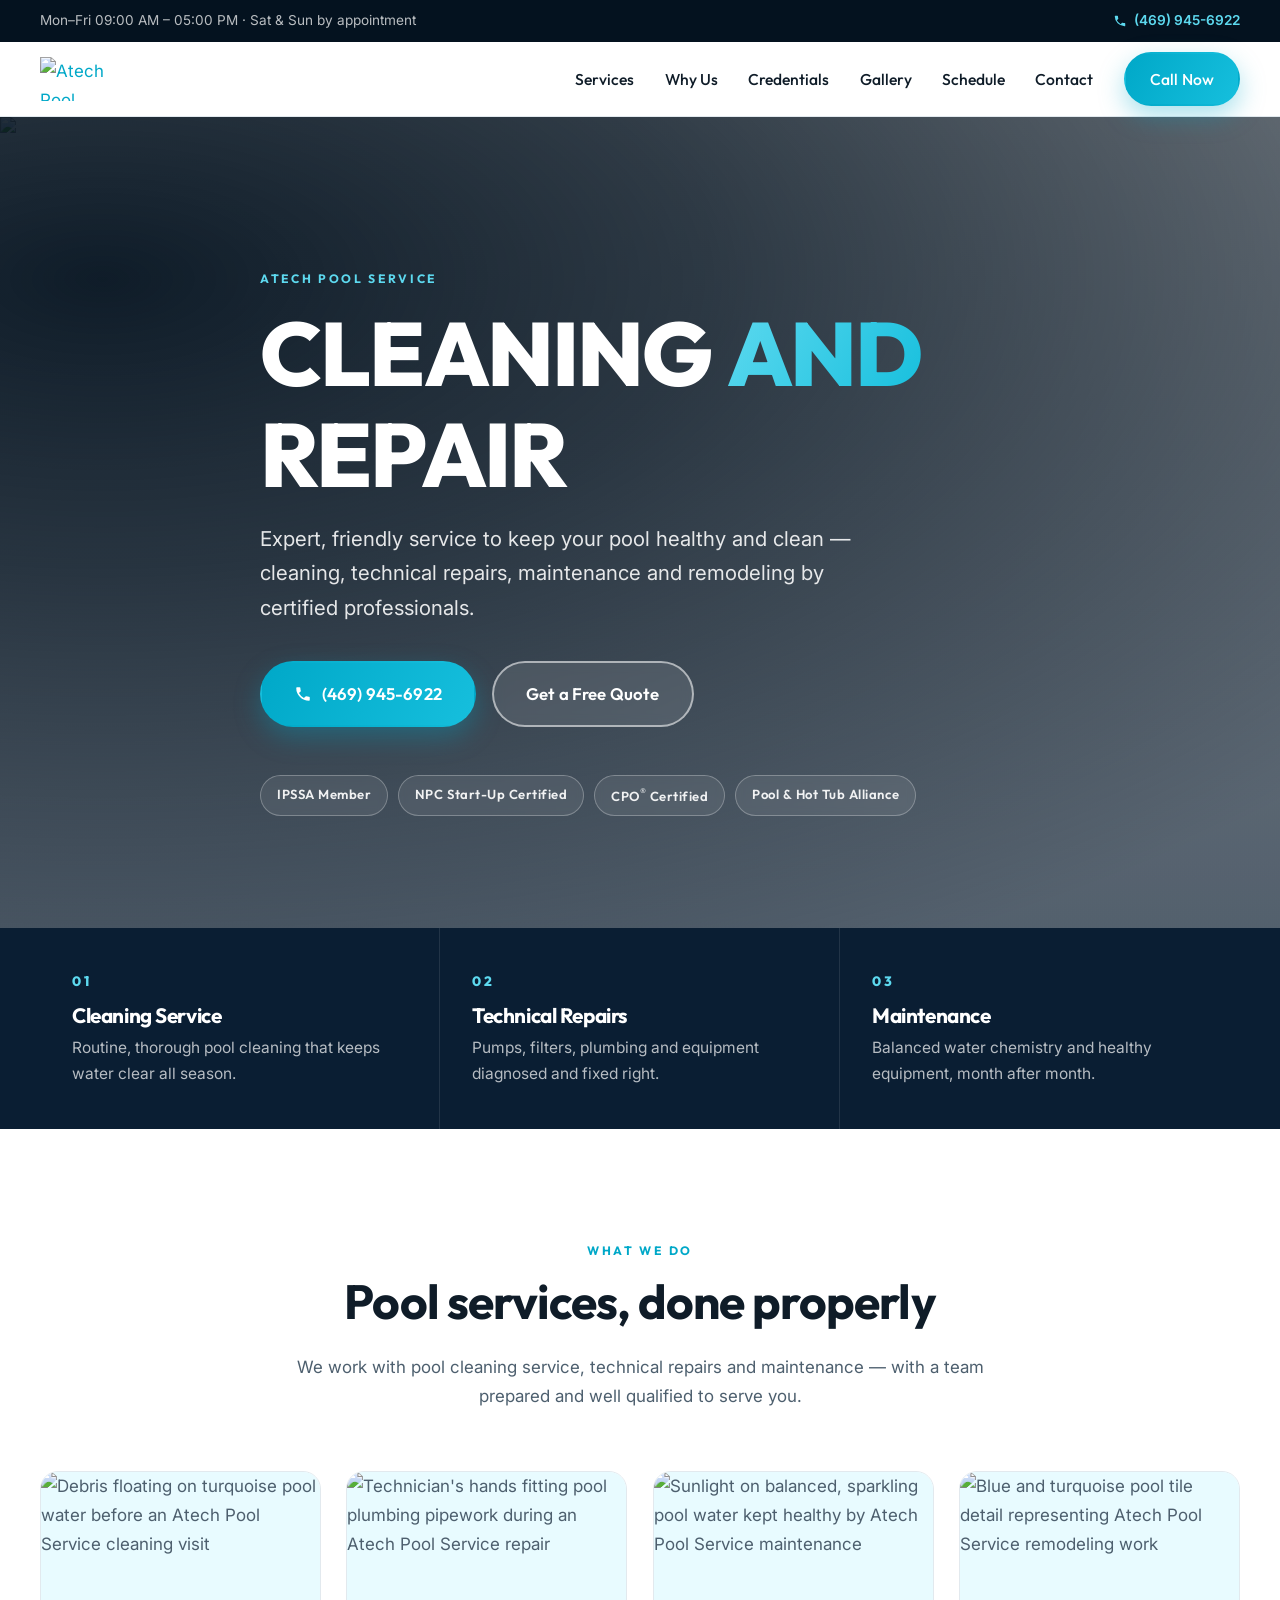
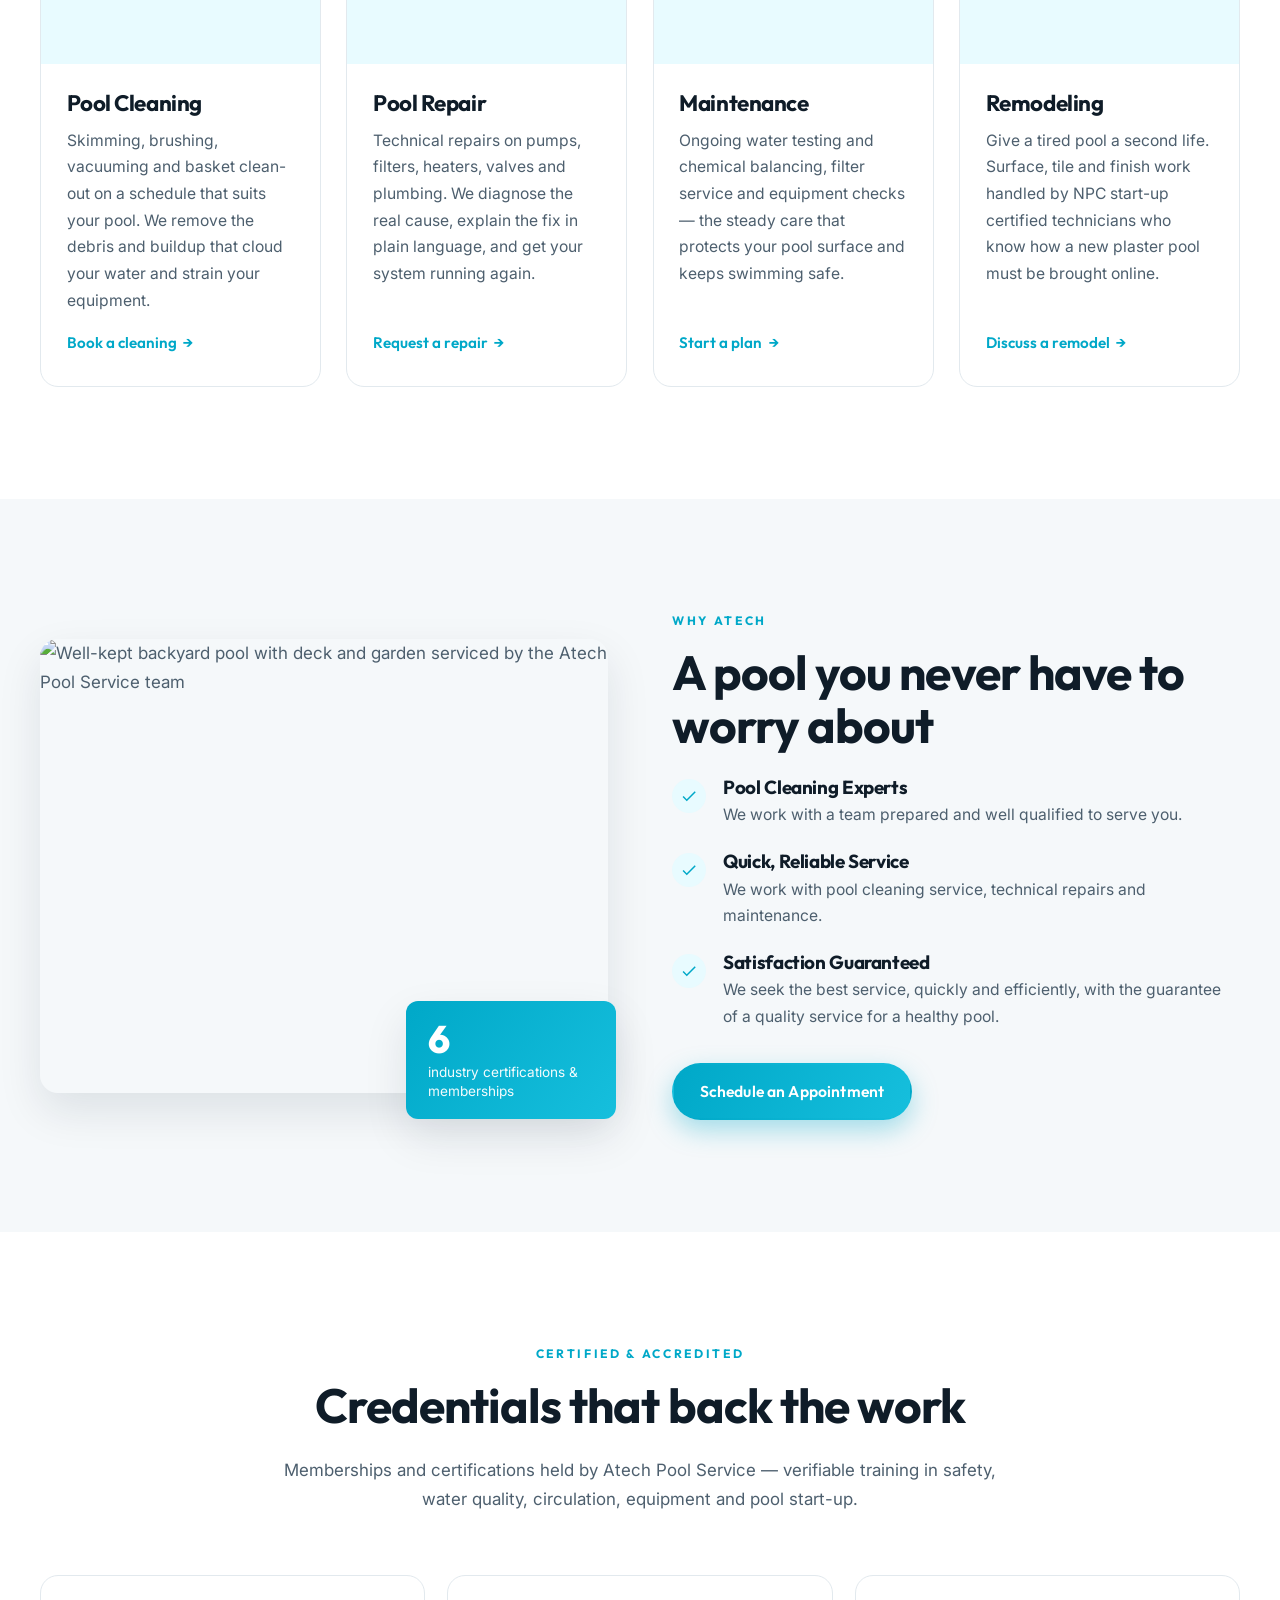
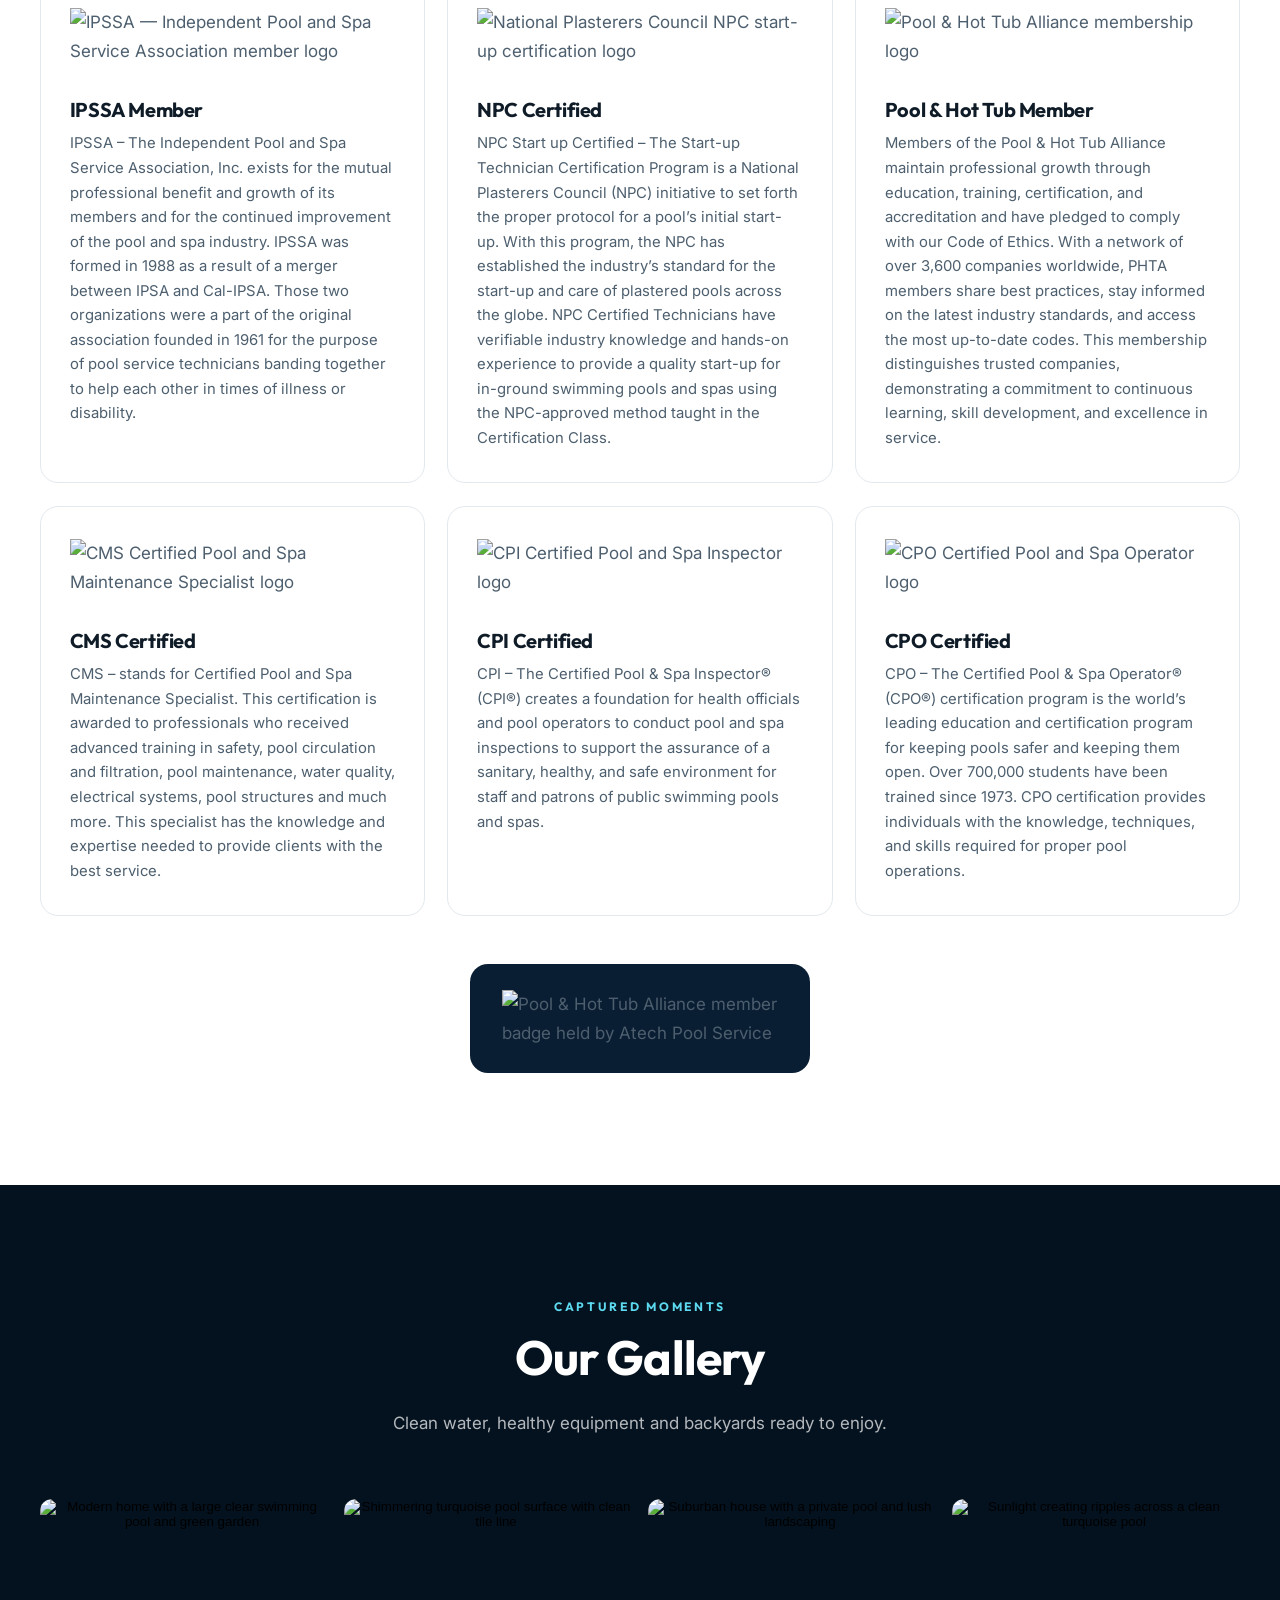
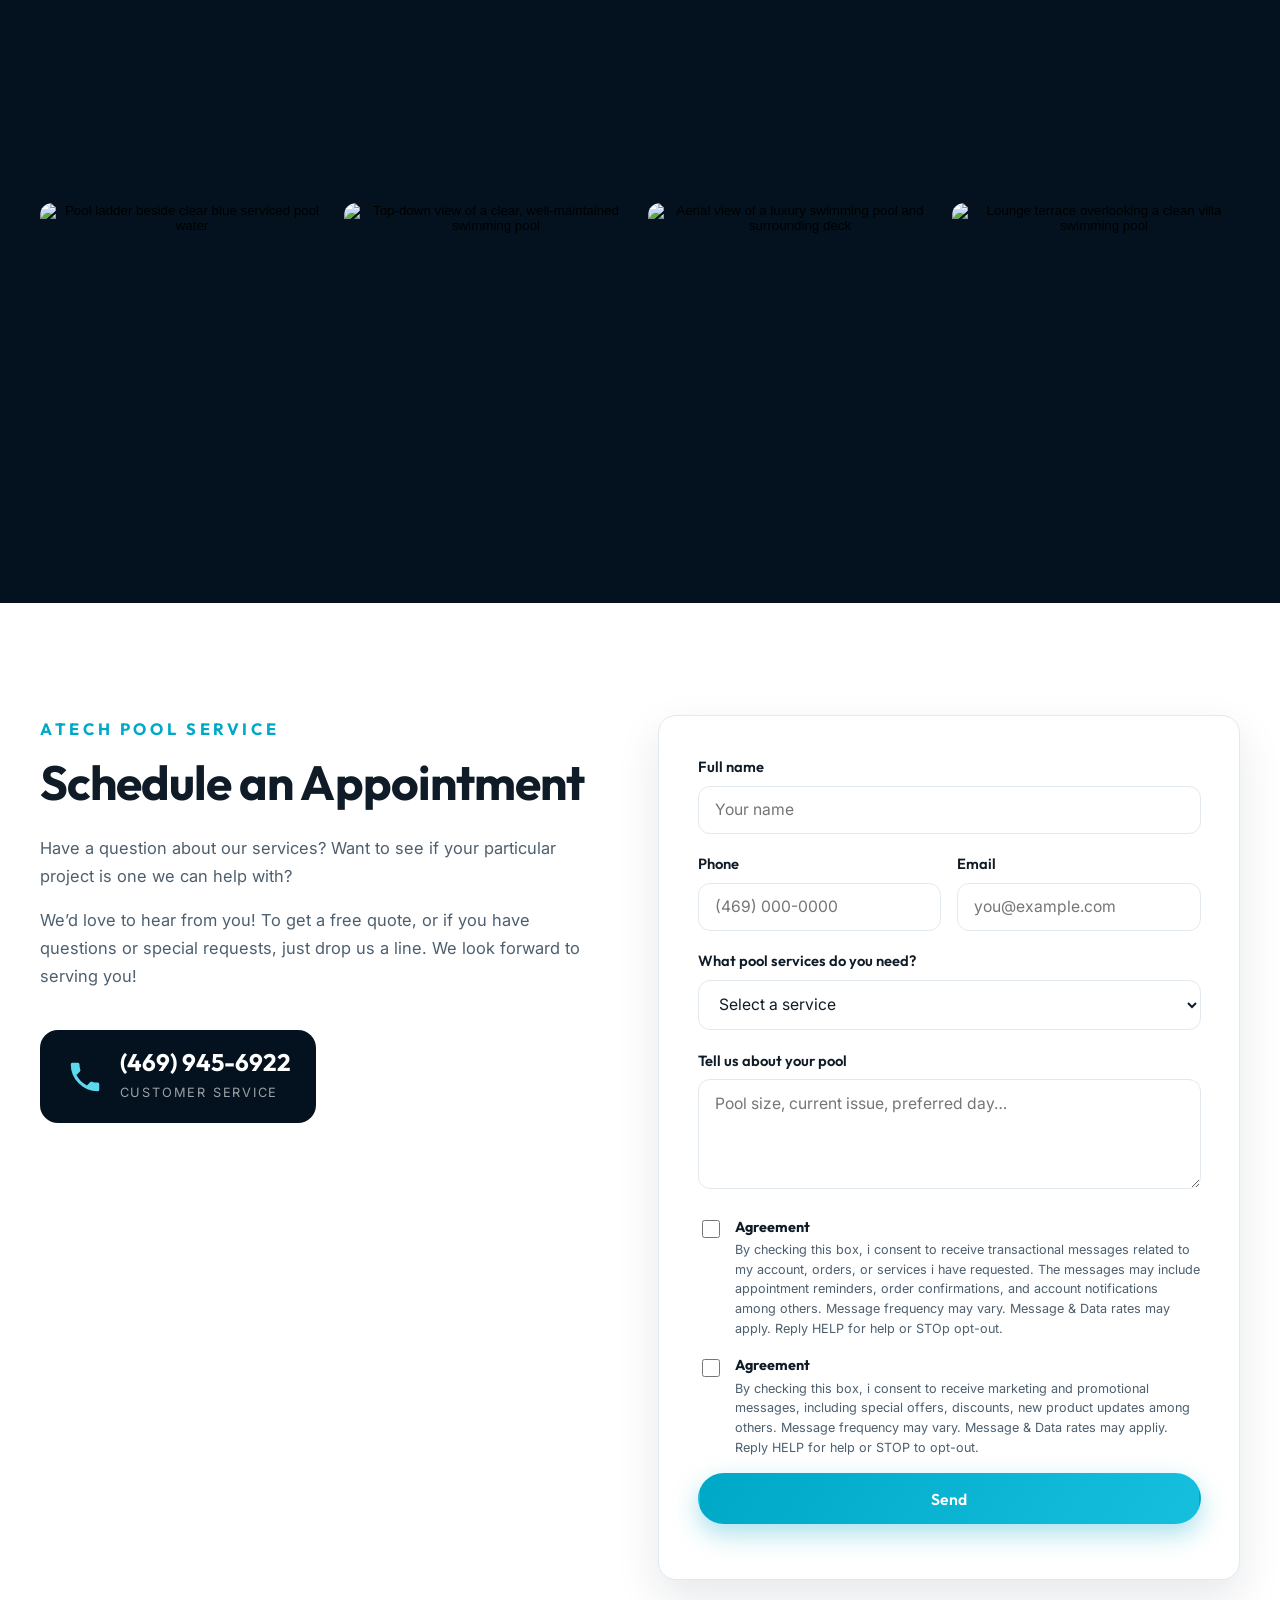
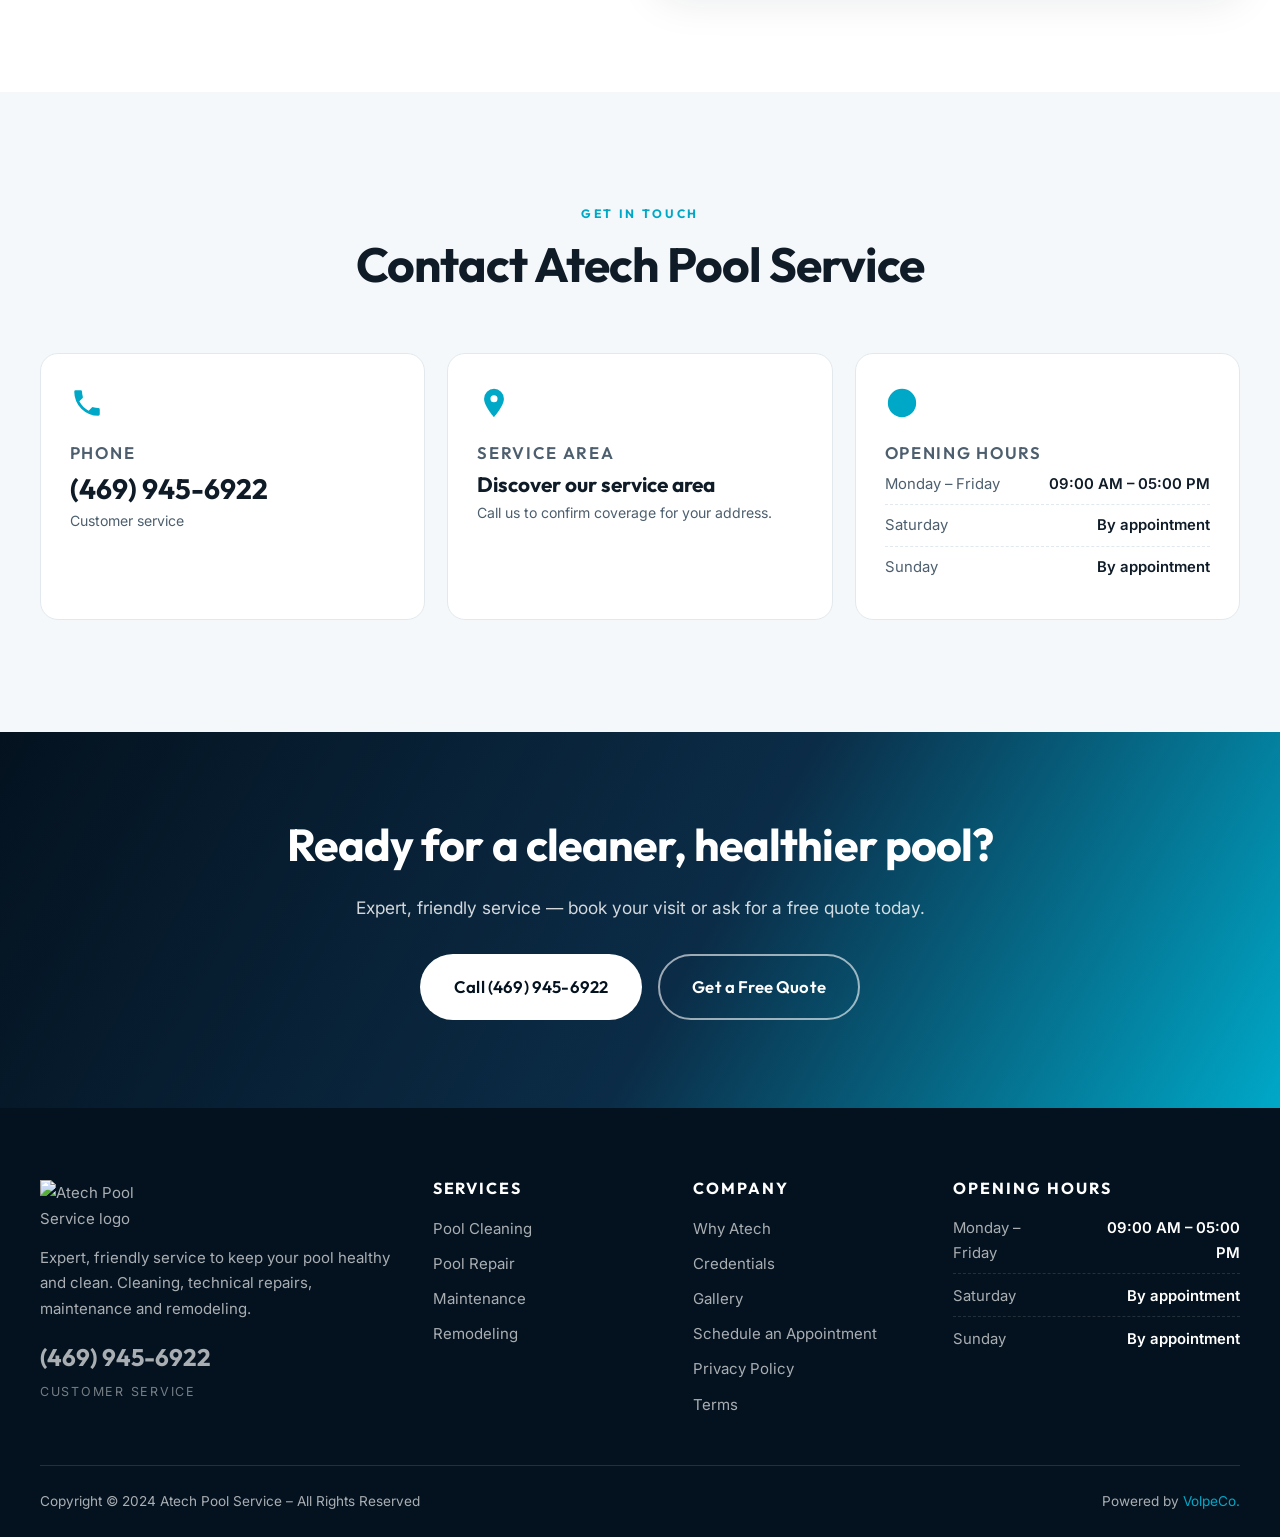
==== index.html @ 9f2fbe62 "feat: website redesign Co-Authored-By: Claude <noreply@anthropic.com>" ====
<!DOCTYPE html>
<html lang="en">
<head>
<meta charset="utf-8">
<meta name="viewport" content="width=device-width, initial-scale=1">
<title>Atech Pool Service — Pool Cleaning, Repair &amp; Maintenance</title>
<meta name="description" content="Atech Pool Service provides expert, friendly pool cleaning, technical repairs, maintenance and remodeling. IPSSA member, NPC, CPO, CPI and CMS certified. Call (469) 945-6922 for a free quote.">
<meta name="keywords" content="pool cleaning, pool repair, pool maintenance, pool remodeling, Atech Pool Service, CPO certified, IPSSA member">
<meta name="author" content="Atech Pool Service">
<meta name="theme-color" content="#04121f">
<link rel="canonical" href="https://atechpoolservice.com/">

<meta property="og:type" content="website">
<meta property="og:title" content="Atech Pool Service — Cleaning and Repair">
<meta property="og:description" content="Expert, friendly service to keep your pool healthy and clean. Cleaning, technical repairs, maintenance and remodeling.">
<meta property="og:url" content="https://atechpoolservice.com/">
<meta property="og:image" content="https://atechpoolservice.com/wp-content/uploads/2023/02/cropped-logo512-1.jpg">
<meta name="twitter:card" content="summary_large_image">
<meta name="twitter:title" content="Atech Pool Service — Cleaning and Repair">
<meta name="twitter:description" content="Expert, friendly service to keep your pool healthy and clean.">
<meta name="twitter:image" content="https://atechpoolservice.com/wp-content/uploads/2023/02/cropped-logo512-1.jpg">

<link rel="icon" href="https://atechpoolservice.com/wp-content/uploads/2023/02/cropped-logo512-1.jpg">
<link rel="apple-touch-icon" href="https://atechpoolservice.com/wp-content/uploads/2023/02/cropped-logo512-1.jpg">

<link rel="preconnect" href="https://fonts.googleapis.com">
<link rel="preconnect" href="https://fonts.gstatic.com" crossorigin>
<link href="https://fonts.googleapis.com/css2?family=Outfit:wght@400;500;600;700;800&family=Inter:wght@400;500;600&display=swap" rel="stylesheet">
<link rel="stylesheet" href="styles.css">

<script type="application/ld+json">
{
  "@context": "https://schema.org",
  "@type": "LocalBusiness",
  "name": "Atech Pool Service",
  "description": "Expert, friendly service to keep your pool healthy and clean. Pool cleaning, technical repairs, maintenance and remodeling.",
  "url": "https://atechpoolservice.com/",
  "telephone": "+1-469-945-6922",
  "image": "https://atechpoolservice.com/wp-content/uploads/2023/02/cropped-logo512-1.jpg",
  "logo": "https://atechpoolservice.com/wp-content/uploads/2024/03/LogoA-Tech.png",
  "openingHoursSpecification": [
    {
      "@type": "OpeningHoursSpecification",
      "dayOfWeek": ["Monday","Tuesday","Wednesday","Thursday","Friday"],
      "opens": "09:00",
      "closes": "17:00"
    }
  ]
}
</script>
</head>
<body>

<a class="skip-link" href="#main">Skip to main content</a>

<!-- ============ TOP BAR ============ -->
<div class="topbar">
  <div class="wrap topbar__inner">
    <span class="topbar__item">Mon–Fri 09:00 AM – 05:00 PM &middot; Sat &amp; Sun by appointment</span>
    <a class="topbar__item topbar__phone" href="tel:+14699456922">
      <svg viewBox="0 0 24 24" aria-hidden="true"><path d="M6.6 10.8a15.1 15.1 0 0 0 6.6 6.6l2.2-2.2a1 1 0 0 1 1-.25 11.4 11.4 0 0 0 3.6.58 1 1 0 0 1 1 1V20a1 1 0 0 1-1 1A17 17 0 0 1 3 4a1 1 0 0 1 1-1h3.5a1 1 0 0 1 1 1 11.4 11.4 0 0 0 .57 3.6 1 1 0 0 1-.25 1z"/></svg>
      (469) 945-6922
    </a>
  </div>
</div>

<!-- ============ HEADER ============ -->
<header class="header" id="header">
  <div class="wrap header__inner">
    <a class="brand" href="#top" aria-label="Atech Pool Service home">
      <img src="https://atechpoolservice.com/wp-content/uploads/2024/03/LogoA-Tech.png" alt="Atech Pool Service logo" width="99" height="44">
    </a>

    <nav class="nav" id="nav" aria-label="Main navigation">
      <a href="#services">Services</a>
      <a href="#why">Why Us</a>
      <a href="#credentials">Credentials</a>
      <a href="#gallery">Gallery</a>
      <a href="#schedule">Schedule</a>
      <a href="#contact">Contact</a>
      <a class="btn btn--primary nav__cta" href="tel:+14699456922">Call Now</a>
    </nav>

    <button class="burger" id="burger" aria-label="Open menu" aria-expanded="false" aria-controls="nav">
      <span></span><span></span><span></span>
    </button>
  </div>
</header>

<main id="main">

<!-- ============ HERO ============ -->
<section class="hero" id="top">
  <div class="hero__media">
    <img src="https://images.pexels.com/photos/8134746/pexels-photo-8134746.jpeg?auto=compress&cs=tinysrgb&dpr=2&h=650&w=940"
         alt="Crystal-clear backyard swimming pool and patio maintained by Atech Pool Service" fetchpriority="high">
  </div>
  <div class="wrap hero__inner">
    <p class="eyebrow eyebrow--light">Atech Pool Service</p>
    <h1 class="hero__title">Cleaning <span>and</span> Repair</h1>
    <p class="hero__sub">Expert, friendly service to keep your pool healthy and clean — cleaning, technical repairs, maintenance and remodeling by certified professionals.</p>

    <div class="hero__actions">
      <a class="btn btn--primary btn--lg" href="tel:+14699456922">
        <svg viewBox="0 0 24 24" aria-hidden="true"><path d="M6.6 10.8a15.1 15.1 0 0 0 6.6 6.6l2.2-2.2a1 1 0 0 1 1-.25 11.4 11.4 0 0 0 3.6.58 1 1 0 0 1 1 1V20a1 1 0 0 1-1 1A17 17 0 0 1 3 4a1 1 0 0 1 1-1h3.5a1 1 0 0 1 1 1 11.4 11.4 0 0 0 .57 3.6 1 1 0 0 1-.25 1z"/></svg>
        (469) 945-6922
      </a>
      <a class="btn btn--ghost btn--lg" href="#schedule">Get a Free Quote</a>
    </div>

    <ul class="hero__badges">
      <li>IPSSA Member</li>
      <li>NPC Start-Up Certified</li>
      <li>CPO<sup>&reg;</sup> Certified</li>
      <li>Pool &amp; Hot Tub Alliance</li>
    </ul>
  </div>
</section>

<!-- ============ QUICK STRIP ============ -->
<section class="strip" aria-label="Service highlights">
  <div class="wrap strip__grid">
    <div class="strip__item">
      <span class="strip__num">01</span>
      <h3>Cleaning Service</h3>
      <p>Routine, thorough pool cleaning that keeps water clear all season.</p>
    </div>
    <div class="strip__item">
      <span class="strip__num">02</span>
      <h3>Technical Repairs</h3>
      <p>Pumps, filters, plumbing and equipment diagnosed and fixed right.</p>
    </div>
    <div class="strip__item">
      <span class="strip__num">03</span>
      <h3>Maintenance</h3>
      <p>Balanced water chemistry and healthy equipment, month after month.</p>
    </div>
  </div>
</section>

<!-- ============ SERVICES ============ -->
<section class="section" id="service">
  <div class="wrap" id="services">
    <header class="section__head">
      <p class="eyebrow">What We Do</p>
      <h2 class="section__title">Pool services, done properly</h2>
      <p class="section__lead">We work with pool cleaning service, technical repairs and maintenance — with a team prepared and well qualified to serve you.</p>
    </header>

    <div class="cards">
      <article class="card">
        <div class="card__media">
          <img src="https://images.pexels.com/photos/4995219/pexels-photo-4995219.jpeg?auto=compress&cs=tinysrgb&dpr=2&h=650&w=940"
               alt="Debris floating on turquoise pool water before an Atech Pool Service cleaning visit" loading="lazy">
        </div>
        <div class="card__body">
          <h3>Pool Cleaning</h3>
          <p>Skimming, brushing, vacuuming and basket clean-out on a schedule that suits your pool. We remove the debris and buildup that cloud your water and strain your equipment.</p>
          <a class="link-arrow" href="#schedule">Book a cleaning <span aria-hidden="true">&rarr;</span></a>
        </div>
      </article>

      <article class="card">
        <div class="card__media">
          <img src="https://images.pexels.com/photos/6419128/pexels-photo-6419128.jpeg?auto=compress&cs=tinysrgb&dpr=2&h=650&w=940"
               alt="Technician's hands fitting pool plumbing pipework during an Atech Pool Service repair" loading="lazy">
        </div>
        <div class="card__body">
          <h3>Pool Repair</h3>
          <p>Technical repairs on pumps, filters, heaters, valves and plumbing. We diagnose the real cause, explain the fix in plain language, and get your system running again.</p>
          <a class="link-arrow" href="#schedule">Request a repair <span aria-hidden="true">&rarr;</span></a>
        </div>
      </article>

      <article class="card">
        <div class="card__media">
          <img src="https://images.pexels.com/photos/9399997/pexels-photo-9399997.jpeg?auto=compress&cs=tinysrgb&dpr=2&h=650&w=940"
               alt="Sunlight on balanced, sparkling pool water kept healthy by Atech Pool Service maintenance" loading="lazy">
        </div>
        <div class="card__body">
          <h3>Maintenance</h3>
          <p>Ongoing water testing and chemical balancing, filter service and equipment checks — the steady care that protects your pool surface and keeps swimming safe.</p>
          <a class="link-arrow" href="#schedule">Start a plan <span aria-hidden="true">&rarr;</span></a>
        </div>
      </article>

      <article class="card">
        <div class="card__media">
          <img src="https://images.pexels.com/photos/20329466/pexels-photo-20329466.jpeg?auto=compress&cs=tinysrgb&dpr=2&h=650&w=940"
               alt="Blue and turquoise pool tile detail representing Atech Pool Service remodeling work" loading="lazy">
        </div>
        <div class="card__body">
          <h3>Remodeling</h3>
          <p>Give a tired pool a second life. Surface, tile and finish work handled by NPC start-up certified technicians who know how a new plaster pool must be brought online.</p>
          <a class="link-arrow" href="#schedule">Discuss a remodel <span aria-hidden="true">&rarr;</span></a>
        </div>
      </article>
    </div>
  </div>
</section>

<!-- ============ WHY US ============ -->
<section class="section section--alt" id="why">
  <div class="wrap why">
    <div class="why__media">
      <img src="https://images.pexels.com/photos/4177666/pexels-photo-4177666.jpeg?auto=compress&cs=tinysrgb&dpr=2&h=650&w=940"
           alt="Well-kept backyard pool with deck and garden serviced by the Atech Pool Service team" loading="lazy">
      <div class="why__stat">
        <strong>6</strong>
        <span>industry certifications &amp; memberships</span>
      </div>
    </div>

    <div class="why__content">
      <p class="eyebrow">Why Atech</p>
      <h2 class="section__title">A pool you never have to worry about</h2>

      <ul class="why__list">
        <li>
          <h3>Pool Cleaning Experts</h3>
          <p>We work with a team prepared and well qualified to serve you.</p>
        </li>
        <li>
          <h3>Quick, Reliable Service</h3>
          <p>We work with pool cleaning service, technical repairs and maintenance.</p>
        </li>
        <li>
          <h3>Satisfaction Guaranteed</h3>
          <p>We seek the best service, quickly and efficiently, with the guarantee of a quality service for a healthy pool.</p>
        </li>
      </ul>

      <a class="btn btn--primary" href="#schedule">Schedule an Appointment</a>
    </div>
  </div>
</section>

<!-- ============ CREDENTIALS ============ -->
<section class="section" id="credentials">
  <div class="wrap">
    <header class="section__head">
      <p class="eyebrow">Certified &amp; Accredited</p>
      <h2 class="section__title">Credentials that back the work</h2>
      <p class="section__lead">Memberships and certifications held by Atech Pool Service — verifiable training in safety, water quality, circulation, equipment and pool start-up.</p>
    </header>

    <div class="creds">
      <article class="cred">
        <img class="cred__logo" src="https://atechpoolservice.com/wp-content/uploads/2025/02/ipssa_logo.png" alt="IPSSA — Independent Pool and Spa Service Association member logo" loading="lazy">
        <h3>IPSSA Member</h3>
        <p>IPSSA – The Independent Pool and Spa Service Association, Inc. exists for the mutual professional benefit and growth of its members and for the continued improvement of the pool and spa industry. IPSSA was formed in 1988 as a result of a merger between IPSA and Cal-IPSA. Those two organizations were a part of the original association founded in 1961 for the purpose of pool service technicians banding together to help each other in times of illness or disability.</p>
      </article>

      <article class="cred">
        <img class="cred__logo" src="https://atechpoolservice.com/wp-content/uploads/2025/02/logo-npc.jpg" alt="National Plasterers Council NPC start-up certification logo" loading="lazy">
        <h3>NPC Certified</h3>
        <p>NPC Start up Certified – The Start-up Technician Certification Program is a National Plasterers Council (NPC) initiative to set forth the proper protocol for a pool’s initial start-up. With this program, the NPC has established the industry’s standard for the start-up and care of plastered pools across the globe. NPC Certified Technicians have verifiable industry knowledge and hands-on experience to provide a quality start-up for in-ground swimming pools and spas using the NPC-approved method taught in the Certification Class.</p>
      </article>

      <article class="cred">
        <img class="cred__logo" src="https://atechpoolservice.com/wp-content/uploads/2025/02/logo-pool.jpg" alt="Pool &amp; Hot Tub Alliance membership logo" loading="lazy">
        <h3>Pool &amp; Hot Tub Member</h3>
        <p>Members of the Pool &amp; Hot Tub Alliance maintain professional growth through education, training, certification, and accreditation and have pledged to comply with our Code of Ethics. With a network of over 3,600 companies worldwide, PHTA members share best practices, stay informed on the latest industry standards, and access the most up-to-date codes. This membership distinguishes trusted companies, demonstrating a commitment to continuous learning, skill development, and excellence in service.</p>
      </article>

      <article class="cred">
        <img class="cred__logo" src="https://atechpoolservice.com/wp-content/uploads/2025/02/Logo-CMS.jpg" alt="CMS Certified Pool and Spa Maintenance Specialist logo" loading="lazy">
        <h3>CMS Certified</h3>
        <p>CMS – stands for Certified Pool and Spa Maintenance Specialist. This certification is awarded to professionals who received advanced training in safety, pool circulation and filtration, pool maintenance, water quality, electrical systems, pool structures and much more. This specialist has the knowledge and expertise needed to provide clients with the best service.</p>
      </article>

      <article class="cred">
        <img class="cred__logo" src="https://atechpoolservice.com/wp-content/uploads/2025/02/CPI-Logo-1.jpg" alt="CPI Certified Pool and Spa Inspector logo" loading="lazy">
        <h3>CPI Certified</h3>
        <p>CPI – The Certified Pool &amp; Spa Inspector®️ (CPI®️) creates a foundation for health officials and pool operators to conduct pool and spa inspections to support the assurance of a sanitary, healthy, and safe environment for staff and patrons of public swimming pools and spas.</p>
      </article>

      <article class="cred">
        <img class="cred__logo" src="https://atechpoolservice.com/wp-content/uploads/2025/02/logoCPO.jpg" alt="CPO Certified Pool and Spa Operator logo" loading="lazy">
        <h3>CPO Certified</h3>
        <p>CPO – The Certified Pool &amp; Spa Operator®️ (CPO®️) certification program is the world’s leading education and certification program for keeping pools safer and keeping them open. Over 700,000 students have been trained since 1973. CPO certification provides individuals with the knowledge, techniques, and skills required for proper pool operations.</p>
      </article>
    </div>

    <div class="alliance">
      <img src="https://atechpoolservice.com/wp-content/uploads/2024/11/PHT-19-Logo-Alliance-3C-Rev-RGB-1024x462.png"
           alt="Pool &amp; Hot Tub Alliance member badge held by Atech Pool Service" loading="lazy">
    </div>
  </div>
</section>

<!-- ============ GALLERY ============ -->
<section class="section section--dark" id="gallery">
  <div class="wrap">
    <header class="section__head section__head--light">
      <p class="eyebrow eyebrow--light">Captured Moments</p>
      <h2 class="section__title">Our Gallery</h2>
      <p class="section__lead">Clean water, healthy equipment and backyards ready to enjoy.</p>
    </header>

    <div class="gallery" id="galleryGrid">
      <button class="gallery__item" type="button">
        <img src="https://images.pexels.com/photos/8134745/pexels-photo-8134745.jpeg?auto=compress&cs=tinysrgb&dpr=2&h=650&w=940" alt="Modern home with a large clear swimming pool and green garden" loading="lazy">
      </button>
      <button class="gallery__item" type="button">
        <img src="https://images.pexels.com/photos/8688616/pexels-photo-8688616.jpeg?auto=compress&cs=tinysrgb&dpr=2&h=650&w=940" alt="Shimmering turquoise pool surface with clean tile line" loading="lazy">
      </button>
      <button class="gallery__item" type="button">
        <img src="https://images.pexels.com/photos/8143669/pexels-photo-8143669.jpeg?auto=compress&cs=tinysrgb&dpr=2&h=650&w=940" alt="Suburban house with a private pool and lush landscaping" loading="lazy">
      </button>
      <button class="gallery__item" type="button">
        <img src="https://images.pexels.com/photos/20774773/pexels-photo-20774773.jpeg?auto=compress&cs=tinysrgb&dpr=2&h=650&w=940" alt="Sunlight creating ripples across a clean turquoise pool" loading="lazy">
      </button>
      <button class="gallery__item" type="button">
        <img src="https://images.pexels.com/photos/26859065/pexels-photo-26859065.jpeg?auto=compress&cs=tinysrgb&dpr=2&h=650&w=940" alt="Pool ladder beside clear blue serviced pool water" loading="lazy">
      </button>
      <button class="gallery__item" type="button">
        <img src="https://images.pexels.com/photos/9043974/pexels-photo-9043974.jpeg?auto=compress&cs=tinysrgb&dpr=2&h=650&w=940" alt="Top-down view of a clear, well-maintained swimming pool" loading="lazy">
      </button>
      <button class="gallery__item" type="button">
        <img src="https://images.pexels.com/photos/29702280/pexels-photo-29702280.jpeg?auto=compress&cs=tinysrgb&dpr=2&h=650&w=940" alt="Aerial view of a luxury swimming pool and surrounding deck" loading="lazy">
      </button>
      <button class="gallery__item" type="button">
        <img src="https://images.pexels.com/photos/5563471/pexels-photo-5563471.jpeg?auto=compress&cs=tinysrgb&dpr=2&h=650&w=940" alt="Lounge terrace overlooking a clean villa swimming pool" loading="lazy">
      </button>
    </div>
  </div>
</section>

<!-- ============ SCHEDULE / FORM ============ -->
<section class="section" id="schedule">
  <div class="wrap schedule">
    <div class="schedule__intro">
      <p class="eyebrow">Atech Pool Service</p>
      <h2 class="section__title">Schedule an Appointment</h2>
      <p>Have a question about our services? Want to see if your particular project is one we can help with?</p>
      <p>We’d love to hear from you! To get a free quote, or if you have questions or special requests, just drop us a line. We look forward to serving you!</p>

      <a class="callout" href="tel:+14699456922">
        <svg viewBox="0 0 24 24" aria-hidden="true"><path d="M6.6 10.8a15.1 15.1 0 0 0 6.6 6.6l2.2-2.2a1 1 0 0 1 1-.25 11.4 11.4 0 0 0 3.6.58 1 1 0 0 1 1 1V20a1 1 0 0 1-1 1A17 17 0 0 1 3 4a1 1 0 0 1 1-1h3.5a1 1 0 0 1 1 1 11.4 11.4 0 0 0 .57 3.6 1 1 0 0 1-.25 1z"/></svg>
        <span>
          <strong>(469) 945-6922</strong>
          <small>Customer service</small>
        </span>
      </a>
    </div>

    <div class="formcard">
      <form id="quoteForm" novalidate>
        <div class="field">
          <label for="name">Full name</label>
          <input type="text" id="name" name="name" autocomplete="name" required placeholder="Your name">
          <p class="error" data-error-for="name"></p>
        </div>

        <div class="field-row">
          <div class="field">
            <label for="phone">Phone</label>
            <input type="tel" id="phone" name="phone" autocomplete="tel" required placeholder="(469) 000-0000">
            <p class="error" data-error-for="phone"></p>
          </div>
          <div class="field">
            <label for="email">Email</label>
            <input type="email" id="email" name="email" autocomplete="email" required placeholder="you@example.com">
            <p class="error" data-error-for="email"></p>
          </div>
        </div>

        <div class="field">
          <label for="service">What pool services do you need?</label>
          <select id="service" name="service" required>
            <option value="">Select a service</option>
            <option>Pool Cleaning</option>
            <option>Pool Repair</option>
            <option>Remodeling</option>
          </select>
          <p class="error" data-error-for="service"></p>
        </div>

        <div class="field">
          <label for="message">Tell us about your pool</label>
          <textarea id="message" name="message" rows="4" placeholder="Pool size, current issue, preferred day…"></textarea>
        </div>

        <div class="consent">
          <input type="checkbox" id="consentTransactional" name="consentTransactional" required>
          <label for="consentTransactional">
            <strong>Agreement</strong>
            By checking this box, i consent to receive transactional messages related to my account, orders, or services i have requested. The messages may include appointment reminders, order confirmations, and account notifications among others. Message frequency may vary. Message &amp; Data rates may apply. Reply HELP for help or STOp opt-out.
          </label>
        </div>
        <p class="error" data-error-for="consentTransactional"></p>

        <div class="consent">
          <input type="checkbox" id="consentMarketing" name="consentMarketing">
          <label for="consentMarketing">
            <strong>Agreement</strong>
            By checking this box, i consent to receive marketing and promotional messages, including special offers, discounts, new product updates among others. Message frequency may vary. Message &amp; Data rates may appliy. Reply HELP for help or STOP to opt-out.
          </label>
        </div>

        <button class="btn btn--primary btn--block" type="submit">Send</button>

        <p class="formnote" id="formStatus" role="status" aria-live="polite"></p>
      </form>
    </div>
  </div>
</section>

<!-- ============ CONTACT ============ -->
<section class="section section--alt" id="contact">
  <div class="wrap">
    <header class="section__head">
      <p class="eyebrow">Get In Touch</p>
      <h2 class="section__title">Contact Atech Pool Service</h2>
    </header>

    <div class="contact">
      <a class="contact__card" href="tel:+14699456922">
        <svg viewBox="0 0 24 24" aria-hidden="true"><path d="M6.6 10.8a15.1 15.1 0 0 0 6.6 6.6l2.2-2.2a1 1 0 0 1 1-.25 11.4 11.4 0 0 0 3.6.58 1 1 0 0 1 1 1V20a1 1 0 0 1-1 1A17 17 0 0 1 3 4a1 1 0 0 1 1-1h3.5a1 1 0 0 1 1 1 11.4 11.4 0 0 0 .57 3.6 1 1 0 0 1-.25 1z"/></svg>
        <h3>Phone</h3>
        <p class="contact__big">(469) 945-6922</p>
        <p class="contact__muted">Customer service</p>
      </a>

      <div class="contact__card">
        <svg viewBox="0 0 24 24" aria-hidden="true"><path d="M12 2a7 7 0 0 0-7 7c0 5.2 7 13 7 13s7-7.8 7-13a7 7 0 0 0-7-7zm0 9.5A2.5 2.5 0 1 1 12 6.5a2.5 2.5 0 0 1 0 5z"/></svg>
        <h3>Service Area</h3>
        <p class="contact__big contact__big--sm">Discover our service area</p>
        <p class="contact__muted">Call us to confirm coverage for your address.</p>
      </div>

      <div class="contact__card">
        <svg viewBox="0 0 24 24" aria-hidden="true"><path d="M12 2a10 10 0 1 0 0 20 10 10 0 0 0 0-20zm1 10.6V6h-2v7.4l5.3 3.1 1-1.7z"/></svg>
        <h3>Opening Hours</h3>
        <ul class="hours">
          <li><span>Monday – Friday</span><span>09:00 AM – 05:00 PM</span></li>
          <li><span>Saturday</span><span>By appointment</span></li>
          <li><span>Sunday</span><span>By appointment</span></li>
        </ul>
      </div>
    </div>
  </div>
</section>

<!-- ============ CTA ============ -->
<section class="cta">
  <div class="wrap cta__inner">
    <h2>Ready for a cleaner, healthier pool?</h2>
    <p>Expert, friendly service — book your visit or ask for a free quote today.</p>
    <div class="cta__actions">
      <a class="btn btn--light btn--lg" href="tel:+14699456922">Call (469) 945-6922</a>
      <a class="btn btn--outline-light btn--lg" href="#schedule">Get a Free Quote</a>
    </div>
  </div>
</section>

</main>

<!-- ============ FOOTER ============ -->
<footer class="footer">
  <div class="wrap footer__grid">
    <div class="footer__col">
      <img class="footer__logo" src="https://atechpoolservice.com/wp-content/uploads/2024/03/LogoA-Tech.png" alt="Atech Pool Service logo" loading="lazy" width="106" height="47">
      <p>Expert, friendly service to keep your pool healthy and clean. Cleaning, technical repairs, maintenance and remodeling.</p>
      <a class="footer__phone" href="tel:+14699456922">(469) 945-6922</a>
      <span class="footer__muted">Customer service</span>
    </div>

    <div class="footer__col">
      <h3>Services</h3>
      <ul>
        <li><a href="#services">Pool Cleaning</a></li>
        <li><a href="#services">Pool Repair</a></li>
        <li><a href="#services">Maintenance</a></li>
        <li><a href="#services">Remodeling</a></li>
      </ul>
    </div>

    <div class="footer__col">
      <h3>Company</h3>
      <ul>
        <li><a href="#why">Why Atech</a></li>
        <li><a href="#credentials">Credentials</a></li>
        <li><a href="#gallery">Gallery</a></li>
        <li><a href="#schedule">Schedule an Appointment</a></li>
        <li><a href="privacy-policy.html">Privacy Policy</a></li>
        <li><a href="terms.html">Terms</a></li>
      </ul>
    </div>

    <div class="footer__col">
      <h3>Opening Hours</h3>
      <ul class="hours hours--footer">
        <li><span>Monday – Friday</span><span>09:00 AM – 05:00 PM</span></li>
        <li><span>Saturday</span><span>By appointment</span></li>
        <li><span>Sunday</span><span>By appointment</span></li>
      </ul>
    </div>
  </div>

  <div class="wrap footer__bottom">
    <p>Copyright © 2024 Atech Pool Service – All Rights Reserved</p>
    <p>Powered by <a href="https://www.behance.net/volpedesigner" target="_blank" rel="noopener noreferrer">VolpeCo.</a></p>
  </div>
</footer>

<!-- Lightbox -->
<div class="lightbox" id="lightbox" role="dialog" aria-modal="true" aria-label="Gallery image" hidden>
  <button class="lightbox__close" id="lightboxClose" aria-label="Close image">&times;</button>
  <button class="lightbox__nav lightbox__nav--prev" id="lightboxPrev" aria-label="Previous image">&#8249;</button>
  <img id="lightboxImg" alt="">
  <button class="lightbox__nav lightbox__nav--next" id="lightboxNext" aria-label="Next image">&#8250;</button>
</div>

<a class="fab" href="tel:+14699456922" aria-label="Call Atech Pool Service">
  <svg viewBox="0 0 24 24" aria-hidden="true"><path d="M6.6 10.8a15.1 15.1 0 0 0 6.6 6.6l2.2-2.2a1 1 0 0 1 1-.25 11.4 11.4 0 0 0 3.6.58 1 1 0 0 1 1 1V20a1 1 0 0 1-1 1A17 17 0 0 1 3 4a1 1 0 0 1 1-1h3.5a1 1 0 0 1 1 1 11.4 11.4 0 0 0 .57 3.6 1 1 0 0 1-.25 1z"/></svg>
</a>

<script src="script.js"></script>
</body>
</html>
---- styles.css ----
/* ============================================================
   Atech Pool Service — Redesign
   ============================================================ */

:root{
  --navy-900:#04121f;
  --navy-800:#0a1e33;
  --navy-700:#123a5c;
  --navy:#0d243c;
  --aqua-500:#00a8c8;
  --aqua-400:#16bfdd;
  --aqua-300:#5dd9ef;
  --aqua-050:#e8fbff;
  --sand:#f5f8fa;
  --white:#ffffff;
  --ink:#0f1c28;
  --body:#4d5f6e;
  --line:#e2e9ee;

  --radius:18px;
  --radius-sm:12px;
  --wrap:1200px;
  --shadow-sm:0 2px 10px rgba(9,30,50,.06);
  --shadow:0 18px 44px rgba(9,30,50,.10);
  --shadow-lg:0 30px 70px rgba(9,30,50,.18);
  --head:'Outfit',system-ui,-apple-system,'Segoe UI',sans-serif;
  --sans:'Inter',system-ui,-apple-system,'Segoe UI',sans-serif;
}

*,*::before,*::after{box-sizing:border-box;}

html{scroll-behavior:smooth;scroll-padding-top:104px;-webkit-text-size-adjust:100%;}

body{
  margin:0;
  font-family:var(--sans);
  font-size:17px;
  line-height:1.7;
  color:var(--body);
  background:var(--white);
  overflow-x:hidden;
}

img{max-width:100%;display:block;}
a{color:var(--aqua-500);text-decoration:none;}
h1,h2,h3,h4{font-family:var(--head);color:var(--ink);line-height:1.12;margin:0 0 .5em;letter-spacing:-.02em;}
p{margin:0 0 1rem;}
ul{margin:0;padding:0;list-style:none;}

.wrap{width:min(100% - 2.5rem,var(--wrap));margin-inline:auto;}

.skip-link{
  position:absolute;left:-9999px;top:0;z-index:999;
  background:var(--aqua-500);color:#fff;padding:.75rem 1.25rem;border-radius:0 0 8px 0;
}
.skip-link:focus{left:0;}

:focus-visible{outline:3px solid var(--aqua-400);outline-offset:3px;}

/* ---------------- Buttons ---------------- */
.btn{
  display:inline-flex;align-items:center;justify-content:center;gap:.6rem;
  font-family:var(--head);font-weight:600;font-size:.98rem;letter-spacing:.01em;
  padding:.85rem 1.6rem;border-radius:999px;border:2px solid transparent;
  cursor:pointer;transition:transform .2s ease,box-shadow .2s ease,background .2s ease,color .2s ease;
  white-space:nowrap;flex:none;
}
.btn svg{width:18px;height:18px;fill:currentColor;flex:none;}
.btn--primary{background:linear-gradient(120deg,var(--aqua-500),var(--aqua-400));color:#fff;box-shadow:0 10px 26px rgba(0,168,200,.34);}
.btn--primary:hover{transform:translateY(-2px);box-shadow:0 16px 34px rgba(0,168,200,.42);}
.btn--ghost{background:rgba(255,255,255,.1);color:#fff;border-color:rgba(255,255,255,.55);backdrop-filter:blur(6px);}
.btn--ghost:hover{background:#fff;color:var(--navy-900);transform:translateY(-2px);}
.btn--light{background:#fff;color:var(--navy-900);}
.btn--light:hover{transform:translateY(-2px);box-shadow:var(--shadow);}
.btn--outline-light{border-color:rgba(255,255,255,.6);color:#fff;}
.btn--outline-light:hover{background:rgba(255,255,255,.14);transform:translateY(-2px);}
.btn--lg{padding:1.05rem 2rem;font-size:1.05rem;}
.btn--block{width:100%;}

.eyebrow{
  font-family:var(--head);font-weight:700;letter-spacing:.22em;text-transform:uppercase;
  font-size:.76rem;color:var(--aqua-500);margin:0 0 .85rem;
}
.eyebrow--light{color:var(--aqua-300);}

.link-arrow{
  font-family:var(--head);font-weight:600;font-size:.95rem;display:inline-flex;gap:.4rem;align-items:center;
}
.link-arrow span{transition:transform .2s ease;}
.link-arrow:hover span{transform:translateX(5px);}

/* ---------------- Topbar ---------------- */
.topbar{background:var(--navy-900);color:rgba(255,255,255,.72);font-size:.85rem;}
.topbar__inner{display:flex;justify-content:space-between;align-items:center;gap:1rem;min-height:42px;flex-wrap:wrap;}
.topbar__phone{display:inline-flex;align-items:center;gap:.45rem;color:var(--aqua-300);font-weight:600;}
.topbar__phone svg{width:14px;height:14px;fill:currentColor;}

/* ---------------- Header ---------------- */
.header{
  position:sticky;top:0;z-index:80;
  background:rgba(255,255,255,.92);backdrop-filter:blur(14px);
  border-bottom:1px solid var(--line);
  transition:box-shadow .25s ease;
}
.header.is-stuck{box-shadow:0 10px 30px rgba(9,30,50,.10);}
.header__inner{display:flex;align-items:center;justify-content:space-between;gap:1.5rem;min-height:74px;}
.brand img{height:44px;width:auto;object-fit:contain;}

.nav{display:flex;align-items:center;gap:1.9rem;}
.nav a{
  font-family:var(--head);font-weight:500;font-size:.98rem;color:var(--ink);position:relative;padding:.25rem 0;
}
.nav a:not(.btn)::after{
  content:"";position:absolute;left:0;bottom:-2px;height:2px;width:0;background:var(--aqua-500);transition:width .25s ease;
}
.nav a:not(.btn):hover::after{width:100%;}
/* restore button padding: `.nav a` would otherwise out-specify `.btn` */
.nav a.nav__cta{color:#fff;padding:.72rem 1.5rem;}

.burger{display:none;background:none;border:0;padding:.5rem;cursor:pointer;}
.burger span{display:block;width:26px;height:2px;background:var(--ink);border-radius:2px;transition:.25s ease;}
.burger span+span{margin-top:6px;}
.burger.is-open span:nth-child(1){transform:translateY(8px) rotate(45deg);}
.burger.is-open span:nth-child(2){opacity:0;}
.burger.is-open span:nth-child(3){transform:translateY(-8px) rotate(-45deg);}

/* ---------------- Hero ---------------- */
.hero{position:relative;isolation:isolate;color:#fff;padding:clamp(5rem,13vw,9.5rem) 0 clamp(4rem,9vw,7rem);overflow:hidden;}
.hero__media{position:absolute;inset:0;z-index:-2;}
.hero__media img{width:100%;height:100%;object-fit:cover;}
.hero::after{
  content:"";position:absolute;inset:0;z-index:-1;
  background:
    radial-gradient(125% 95% at 8% 20%,rgba(4,18,31,.92) 0%,rgba(4,18,31,.70) 38%,rgba(4,18,31,.20) 100%),
    linear-gradient(180deg,rgba(4,18,31,.42) 0%,rgba(10,30,51,.62) 100%);
}
.hero__inner{max-width:760px;}
.hero__title{
  font-size:clamp(2.9rem,8.2vw,5.6rem);font-weight:800;color:#fff;text-transform:uppercase;margin-bottom:1.1rem;
}
.hero__title span{
  display:inline-block;
  background:linear-gradient(120deg,var(--aqua-300),var(--aqua-400));
  -webkit-background-clip:text;background-clip:text;color:transparent;
}
.hero__sub{font-size:clamp(1.05rem,2.1vw,1.28rem);color:rgba(255,255,255,.88);max-width:610px;margin-bottom:2.2rem;}
.hero__actions{display:flex;flex-wrap:wrap;gap:1rem;margin-bottom:3rem;}
.hero__badges{display:flex;flex-wrap:wrap;gap:.6rem;}
.hero__badges li{
  font-family:var(--head);font-size:.82rem;font-weight:600;letter-spacing:.04em;
  padding:.45rem 1rem;border:1px solid rgba(255,255,255,.28);border-radius:999px;
  background:rgba(255,255,255,.08);color:rgba(255,255,255,.92);backdrop-filter:blur(4px);
}

/* ---------------- Strip ---------------- */
.strip{background:var(--navy-800);color:#fff;}
.strip__grid{display:grid;grid-template-columns:repeat(3,1fr);}
.strip__item{padding:2.6rem 2rem;border-right:1px solid rgba(255,255,255,.1);}
.strip__item:last-child{border-right:0;}
.strip__num{
  font-family:var(--head);font-weight:800;font-size:.85rem;letter-spacing:.2em;color:var(--aqua-300);display:block;margin-bottom:.7rem;
}
.strip__item h3{color:#fff;font-size:1.3rem;margin-bottom:.45rem;}
.strip__item p{color:rgba(255,255,255,.7);font-size:.97rem;margin:0;}

/* ---------------- Sections ---------------- */
.section{padding:clamp(4rem,9vw,7rem) 0;}
.section--alt{background:var(--sand);}
.section--dark{background:var(--navy-900);}
.section__head{max-width:720px;margin:0 auto clamp(2.5rem,5vw,3.8rem);text-align:center;}
.section__title{font-size:clamp(2rem,4.4vw,3rem);font-weight:700;}
.section__lead{font-size:1.06rem;margin:0;}
.section__head--light .section__title{color:#fff;}
.section__head--light .section__lead{color:rgba(255,255,255,.7);}

/* ---------------- Service cards ---------------- */
.cards{display:grid;grid-template-columns:repeat(auto-fit,minmax(270px,1fr));gap:1.6rem;}
.card{
  background:#fff;border:1px solid var(--line);border-radius:var(--radius);overflow:hidden;
  display:flex;flex-direction:column;transition:transform .28s ease,box-shadow .28s ease,border-color .28s ease;
}
.card:hover{transform:translateY(-8px);box-shadow:var(--shadow);border-color:transparent;}
.card__media{aspect-ratio:16/11;overflow:hidden;background:var(--aqua-050);}
.card__media img{width:100%;height:100%;object-fit:cover;transition:transform .5s ease;}
.card:hover .card__media img{transform:scale(1.07);}
.card__body{padding:1.7rem 1.6rem 1.9rem;display:flex;flex-direction:column;flex:1;}
.card__body h3{font-size:1.4rem;}
.card__body p{font-size:.98rem;flex:1;}

/* ---------------- Why ---------------- */
.why{display:grid;grid-template-columns:1fr 1fr;gap:clamp(2rem,5vw,4.5rem);align-items:center;}
.why__media{position:relative;}
.why__media img{border-radius:var(--radius);box-shadow:var(--shadow);aspect-ratio:4/3.2;object-fit:cover;width:100%;}
.why__stat{
  position:absolute;right:-8px;bottom:-26px;background:linear-gradient(130deg,var(--aqua-500),var(--aqua-400));
  color:#fff;border-radius:var(--radius-sm);padding:1.2rem 1.4rem;max-width:210px;box-shadow:var(--shadow);
}
.why__stat strong{font-family:var(--head);font-size:2.4rem;font-weight:800;display:block;line-height:1;}
.why__stat span{font-size:.85rem;opacity:.95;line-height:1.35;display:block;margin-top:.3rem;}

.why__list{margin:0 0 2rem;display:grid;gap:1.4rem;}
.why__list li{position:relative;padding-left:3.2rem;}
.why__list li::before{
  content:"";position:absolute;left:0;top:2px;width:34px;height:34px;border-radius:50%;
  background:var(--aqua-050) url("data:image/svg+xml,%3Csvg xmlns='http://www.w3.org/2000/svg' viewBox='0 0 24 24' fill='%2300a8c8'%3E%3Cpath d='M9 16.2 4.8 12l-1.4 1.4L9 19 21 7l-1.4-1.4z'/%3E%3C/svg%3E") center/18px no-repeat;
}
.why__list h3{font-size:1.18rem;margin-bottom:.25rem;}
.why__list p{font-size:.98rem;margin:0;}

/* ---------------- Credentials ---------------- */
.creds{display:grid;grid-template-columns:repeat(auto-fit,minmax(310px,1fr));gap:1.4rem;}
.cred{
  background:#fff;border:1px solid var(--line);border-radius:var(--radius);padding:2rem 1.8rem;
  transition:transform .25s ease,box-shadow .25s ease;
}
.cred:hover{transform:translateY(-5px);box-shadow:var(--shadow);}
.cred__logo{height:72px;width:auto;object-fit:contain;margin-bottom:1.2rem;}
.cred h3{font-size:1.25rem;}
.cred p{font-size:.93rem;line-height:1.65;margin:0;}

.alliance{margin-top:3rem;display:flex;justify-content:center;}
.alliance img{max-width:340px;width:100%;height:auto;background:var(--navy-800);border-radius:var(--radius);padding:1.6rem 2rem;}

/* ---------------- Gallery ---------------- */
.gallery{display:grid;grid-template-columns:repeat(4,1fr);gap:1rem;}
.gallery__item{
  padding:0;border:0;background:none;cursor:pointer;border-radius:var(--radius-sm);overflow:hidden;
  aspect-ratio:1/1;position:relative;
}
.gallery__item img{width:100%;height:100%;object-fit:cover;transition:transform .5s ease,filter .35s ease;}
.gallery__item::after{
  content:"";position:absolute;inset:0;background:linear-gradient(180deg,transparent 40%,rgba(0,168,200,.45));
  opacity:0;transition:opacity .3s ease;
}
.gallery__item:hover img{transform:scale(1.09);}
.gallery__item:hover::after{opacity:1;}

/* ---------------- Schedule ---------------- */
.schedule{display:grid;grid-template-columns:1fr 1.05fr;gap:clamp(2rem,5vw,4rem);align-items:start;}
.schedule__intro p{font-size:1.03rem;}

.callout{
  display:inline-flex;align-items:center;gap:1rem;margin-top:1.5rem;
  background:var(--navy-900);color:#fff;border-radius:var(--radius);padding:1.1rem 1.6rem;
  transition:transform .2s ease,box-shadow .2s ease;
}
.callout:hover{transform:translateY(-3px);box-shadow:var(--shadow);}
.callout svg{width:38px;height:38px;fill:var(--aqua-300);flex:none;}
.callout strong{font-family:var(--head);font-size:1.5rem;display:block;line-height:1.2;}
.callout small{font-size:.8rem;text-transform:uppercase;letter-spacing:.14em;color:rgba(255,255,255,.6);}

.formcard{background:#fff;border:1px solid var(--line);border-radius:var(--radius);padding:clamp(1.6rem,3vw,2.4rem);box-shadow:var(--shadow);}
.field{margin-bottom:1.1rem;}
.field-row{display:grid;grid-template-columns:1fr 1fr;gap:1rem;}
.field label{display:block;font-family:var(--head);font-weight:600;font-size:.92rem;color:var(--ink);margin-bottom:.4rem;}
.field input,.field select,.field textarea{
  width:100%;padding:.85rem 1rem;border:1.5px solid var(--line);border-radius:var(--radius-sm);
  font-family:var(--sans);font-size:.98rem;color:var(--ink);background:#fff;transition:border-color .2s ease,box-shadow .2s ease;
}
.field textarea{resize:vertical;min-height:110px;}
.field input:focus,.field select:focus,.field textarea:focus{
  outline:none;border-color:var(--aqua-400);box-shadow:0 0 0 4px rgba(22,191,221,.16);
}
.field input.is-invalid,.field select.is-invalid{border-color:#e0574f;}

.error{color:#d9453c;font-size:.83rem;margin:.35rem 0 0;min-height:0;}
.error:empty{display:none;}

.consent{display:flex;gap:.75rem;align-items:flex-start;margin-bottom:1rem;}
.consent input{margin-top:.3rem;width:18px;height:18px;flex:none;accent-color:var(--aqua-500);}
.consent label{font-size:.79rem;line-height:1.55;color:var(--body);}
.consent label strong{display:block;font-family:var(--head);color:var(--ink);font-size:.9rem;margin-bottom:.15rem;}

.formnote{margin:1rem 0 0;font-size:.92rem;}
.formnote.is-success{color:#127a52;font-weight:600;}
.formnote.is-error{color:#d9453c;font-weight:600;}

/* ---------------- Contact ---------------- */
.contact{display:grid;grid-template-columns:repeat(auto-fit,minmax(270px,1fr));gap:1.4rem;}
.contact__card{
  background:#fff;border:1px solid var(--line);border-radius:var(--radius);padding:2rem 1.8rem;
  display:block;color:inherit;transition:transform .25s ease,box-shadow .25s ease;
}
a.contact__card:hover{transform:translateY(-5px);box-shadow:var(--shadow);}
.contact__card svg{width:34px;height:34px;fill:var(--aqua-500);margin-bottom:1rem;}
.contact__card h3{font-size:1.05rem;text-transform:uppercase;letter-spacing:.1em;font-weight:600;color:var(--body);}
.contact__big{font-family:var(--head);font-size:1.75rem;font-weight:700;color:var(--ink);margin:0 0 .25rem;line-height:1.2;}
.contact__big--sm{font-size:1.3rem;}
.contact__muted{font-size:.88rem;margin:0;}

.hours{display:grid;gap:.5rem;}
.hours li{display:flex;justify-content:space-between;gap:1rem;font-size:.93rem;border-bottom:1px dashed var(--line);padding-bottom:.45rem;}
.hours li:last-child{border-bottom:0;}
.hours li span:last-child{color:var(--ink);font-weight:600;text-align:right;}

/* ---------------- CTA ---------------- */
.cta{background:linear-gradient(120deg,var(--navy-900),#0b2c47 55%,var(--aqua-500));color:#fff;padding:clamp(3.5rem,7vw,5.5rem) 0;text-align:center;}
.cta h2{color:#fff;font-size:clamp(1.9rem,4vw,2.8rem);}
.cta p{color:rgba(255,255,255,.82);font-size:1.08rem;margin-bottom:2rem;}
.cta__actions{display:flex;gap:1rem;justify-content:center;flex-wrap:wrap;}

/* ---------------- Footer ---------------- */
.footer{background:var(--navy-900);color:rgba(255,255,255,.66);padding:clamp(3rem,6vw,4.5rem) 0 1.5rem;font-size:.94rem;}
.footer__grid{display:grid;grid-template-columns:1.6fr 1fr 1fr 1.3fr;gap:2.5rem;}
.footer__logo{height:47px;width:auto;object-fit:contain;margin-bottom:1.1rem;}
.footer__col h3{color:#fff;font-size:1rem;text-transform:uppercase;letter-spacing:.12em;margin-bottom:1.1rem;}
.footer__col ul{display:grid;gap:.6rem;}
.footer__col a{color:rgba(255,255,255,.66);}
.footer__col a:hover{color:var(--aqua-300);}
.footer__phone{display:block;font-family:var(--head);font-size:1.5rem;font-weight:700;color:#fff;margin-top:1rem;}
.footer__phone:hover{color:var(--aqua-300);}
.footer__muted{font-size:.78rem;text-transform:uppercase;letter-spacing:.14em;color:rgba(255,255,255,.45);}
.hours--footer li{border-color:rgba(255,255,255,.12);}
.hours--footer li span:last-child{color:#fff;}

.footer__bottom{
  margin-top:3rem;padding-top:1.5rem;border-top:1px solid rgba(255,255,255,.12);
  display:flex;justify-content:space-between;gap:1rem;flex-wrap:wrap;font-size:.85rem;
}
.footer__bottom p{margin:0;}

/* ---------------- Lightbox ---------------- */
.lightbox{
  position:fixed;inset:0;z-index:200;background:rgba(4,18,31,.94);
  display:flex;align-items:center;justify-content:center;padding:4rem 1.5rem;
}
.lightbox[hidden]{display:none;}
.lightbox img{max-width:min(1100px,100%);max-height:100%;border-radius:var(--radius-sm);object-fit:contain;}
.lightbox__close,.lightbox__nav{
  position:absolute;background:rgba(255,255,255,.12);border:0;color:#fff;cursor:pointer;
  border-radius:50%;width:48px;height:48px;font-size:1.8rem;line-height:1;
  display:flex;align-items:center;justify-content:center;transition:background .2s ease;
}
.lightbox__close:hover,.lightbox__nav:hover{background:var(--aqua-500);}
.lightbox__close{top:1.5rem;right:1.5rem;}
.lightbox__nav--prev{left:1.5rem;}
.lightbox__nav--next{right:1.5rem;}

/* ---------------- Floating call button ---------------- */
.fab{
  position:fixed;right:1.1rem;bottom:1.1rem;z-index:70;display:none;
  width:56px;height:56px;border-radius:50%;
  background:linear-gradient(120deg,var(--aqua-500),var(--aqua-400));
  align-items:center;justify-content:center;box-shadow:0 12px 28px rgba(0,168,200,.45);
}
.fab svg{width:24px;height:24px;fill:#fff;}

/* ---------------- Reveal animation ---------------- */
.reveal{opacity:0;transform:translateY(26px);transition:opacity .7s ease,transform .7s ease;}
.reveal.is-visible{opacity:1;transform:none;}

/* ---------------- Responsive ---------------- */
@media (max-width:1024px){
  .footer__grid{grid-template-columns:1fr 1fr;}
  .gallery{grid-template-columns:repeat(3,1fr);}
  .why{grid-template-columns:1fr;}
  .why__media{order:-1;}
  .why__stat{right:12px;bottom:-20px;}
  .schedule{grid-template-columns:1fr;}
}

@media (max-width:860px){
  html{scroll-padding-top:80px;}
  .burger{display:block;}
  .nav{
    position:fixed;inset:0 0 auto;top:74px;flex-direction:column;align-items:stretch;gap:0;
    background:#fff;padding:1rem 1.25rem 1.75rem;border-bottom:1px solid var(--line);
    box-shadow:var(--shadow);transform:translateY(-140%);transition:transform .32s ease;
    max-height:calc(100vh - 74px);overflow-y:auto;
  }
  .nav.is-open{transform:translateY(0);}
  .nav a{padding:.95rem .25rem;border-bottom:1px solid var(--line);font-size:1.05rem;}
  .nav a:not(.btn)::after{display:none;}
  .nav a.nav__cta{margin-top:1rem;border-bottom:0;justify-content:center;padding:.95rem 1.5rem;}
  .strip__grid{grid-template-columns:1fr;}
  .strip__item{border-right:0;border-bottom:1px solid rgba(255,255,255,.1);padding:2rem 0;}
  .strip__item:last-child{border-bottom:0;}
  .fab{display:flex;}
  body{padding-bottom:0;}
}

@media (max-width:640px){
  body{font-size:16px;}
  .topbar__inner{justify-content:center;text-align:center;padding:.4rem 0;}
  .gallery{grid-template-columns:repeat(2,1fr);gap:.7rem;}
  .field-row{grid-template-columns:1fr;}
  .hero__actions .btn{width:100%;}
  .footer__grid{grid-template-columns:1fr;gap:2rem;}
  .footer__bottom{flex-direction:column;text-align:center;}
  .cta__actions .btn{width:100%;}
  .why__stat{position:static;max-width:none;margin-top:1rem;}
  .lightbox__nav{width:40px;height:40px;}
  .lightbox__nav--prev{left:.5rem;}
  .lightbox__nav--next{right:.5rem;}
}

@media (prefers-reduced-motion:reduce){
  html{scroll-behavior:auto;}
  *{animation-duration:.01ms !important;transition-duration:.01ms !important;}
  .reveal{opacity:1;transform:none;}
}
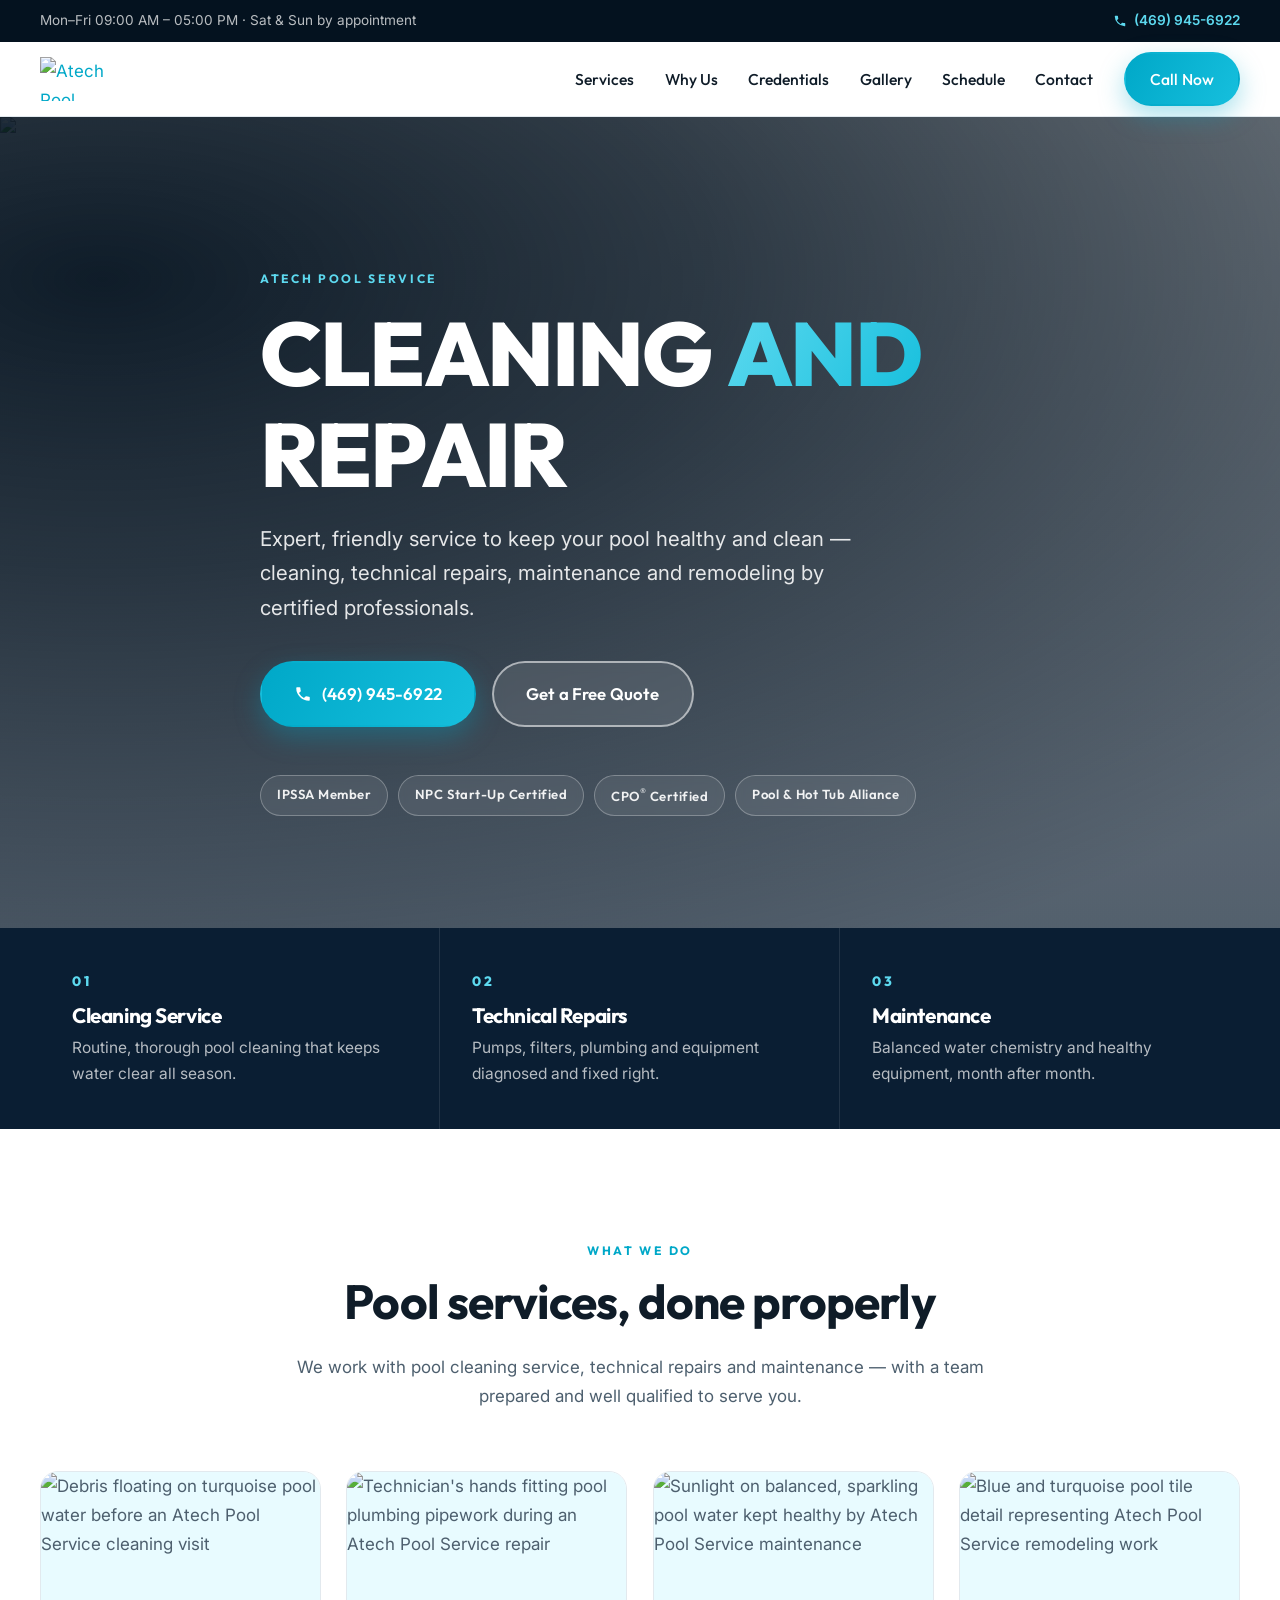
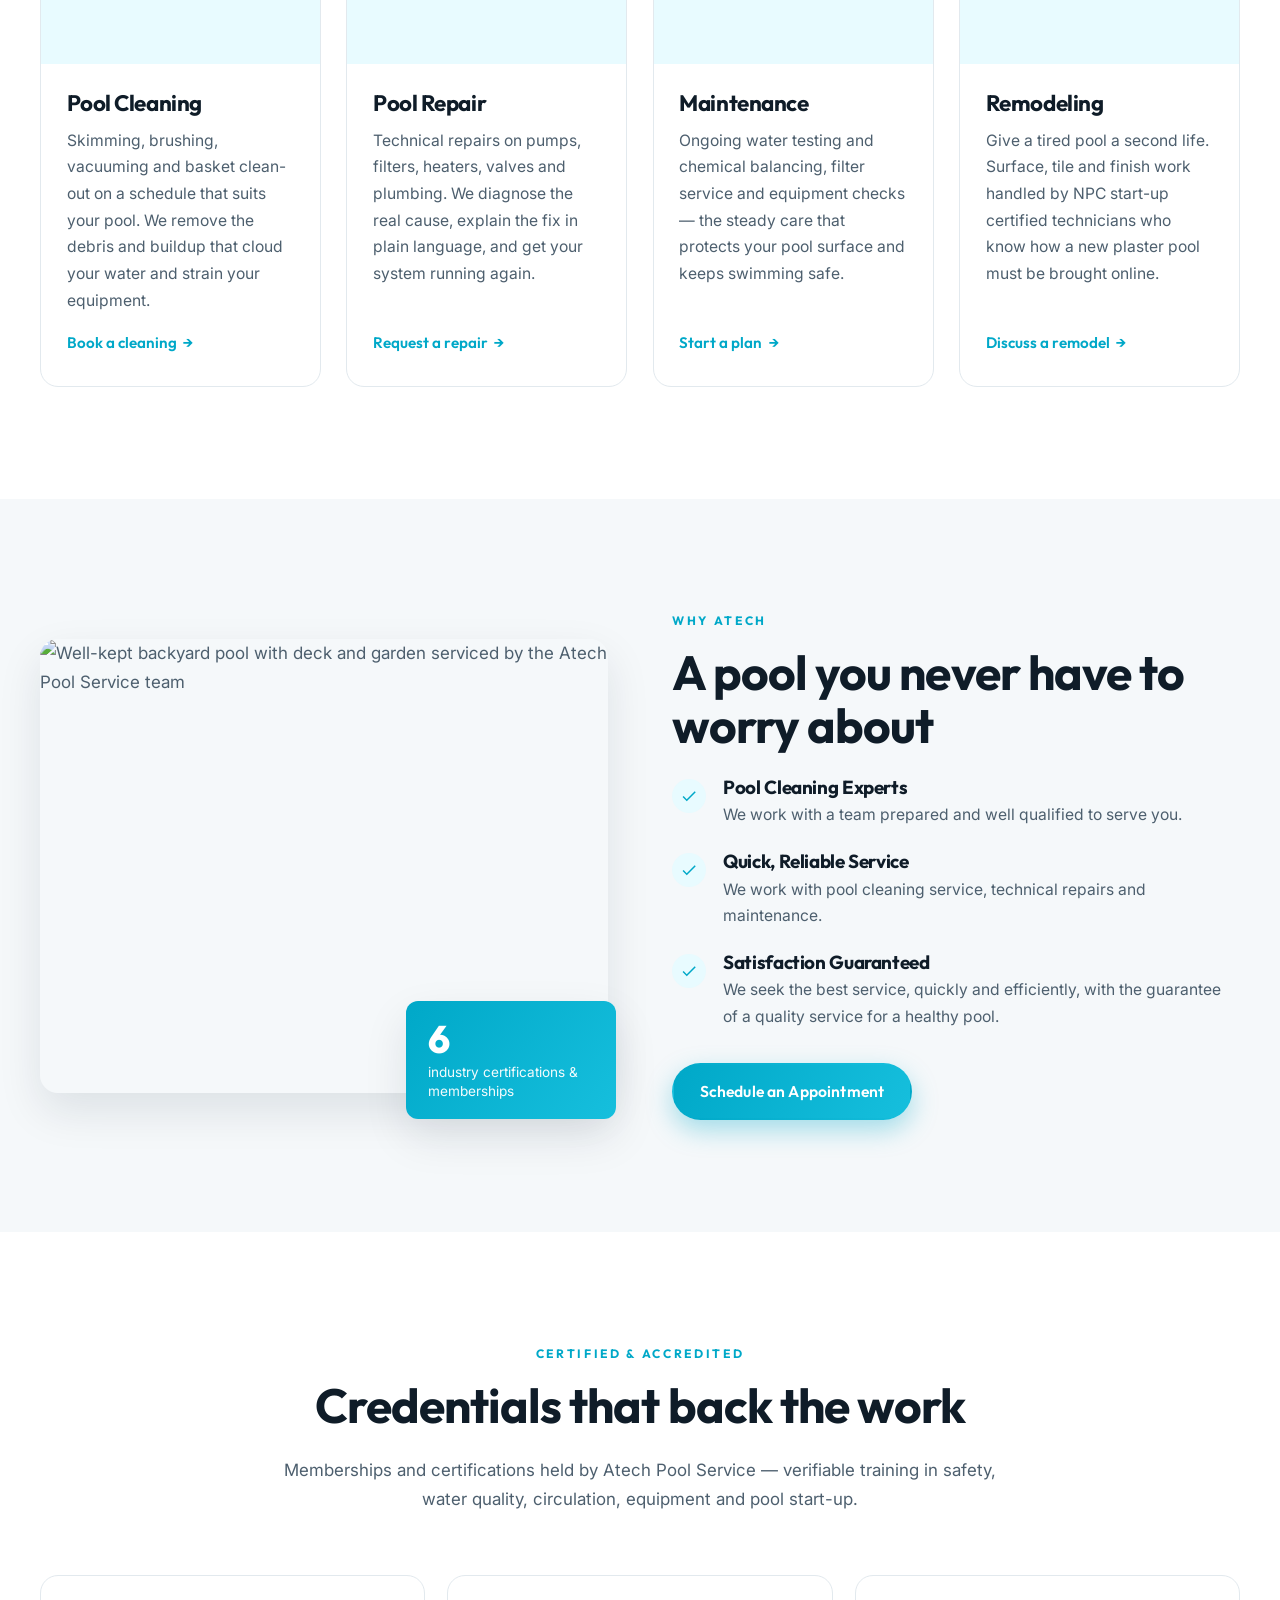
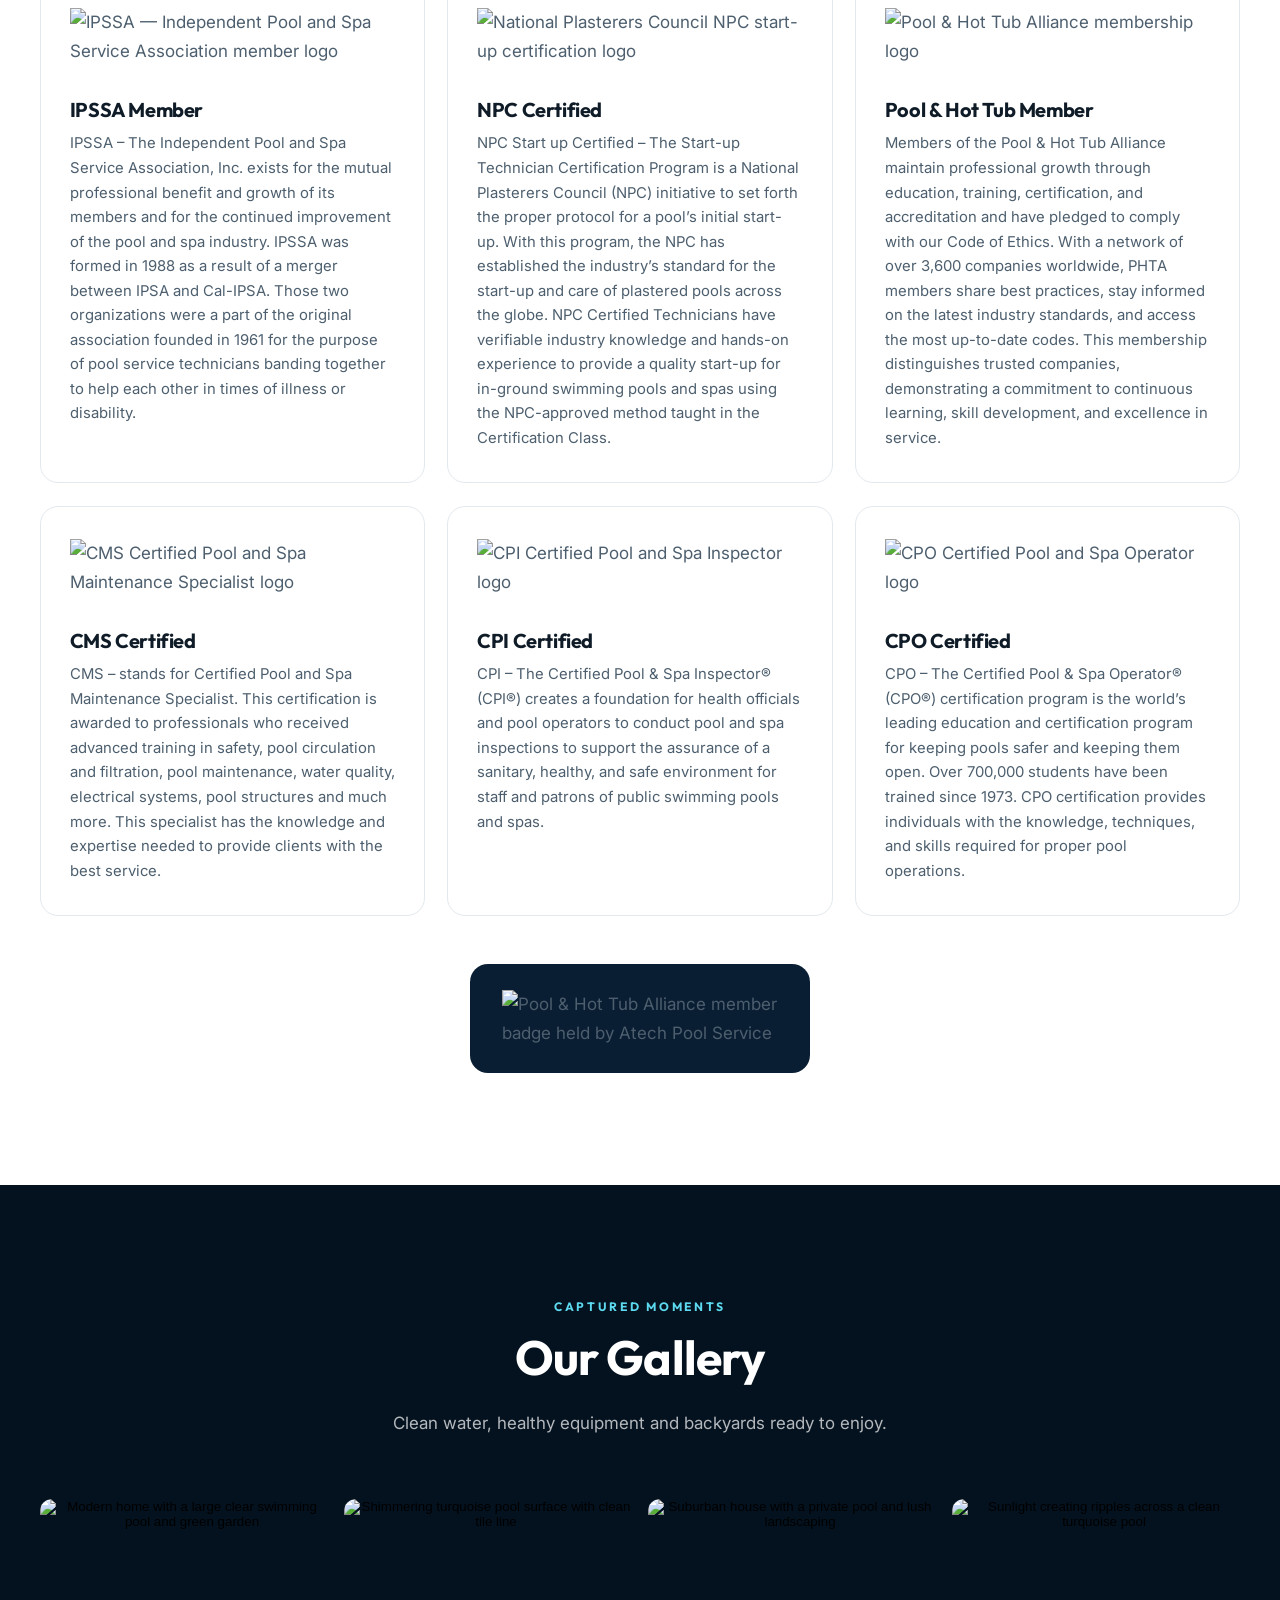
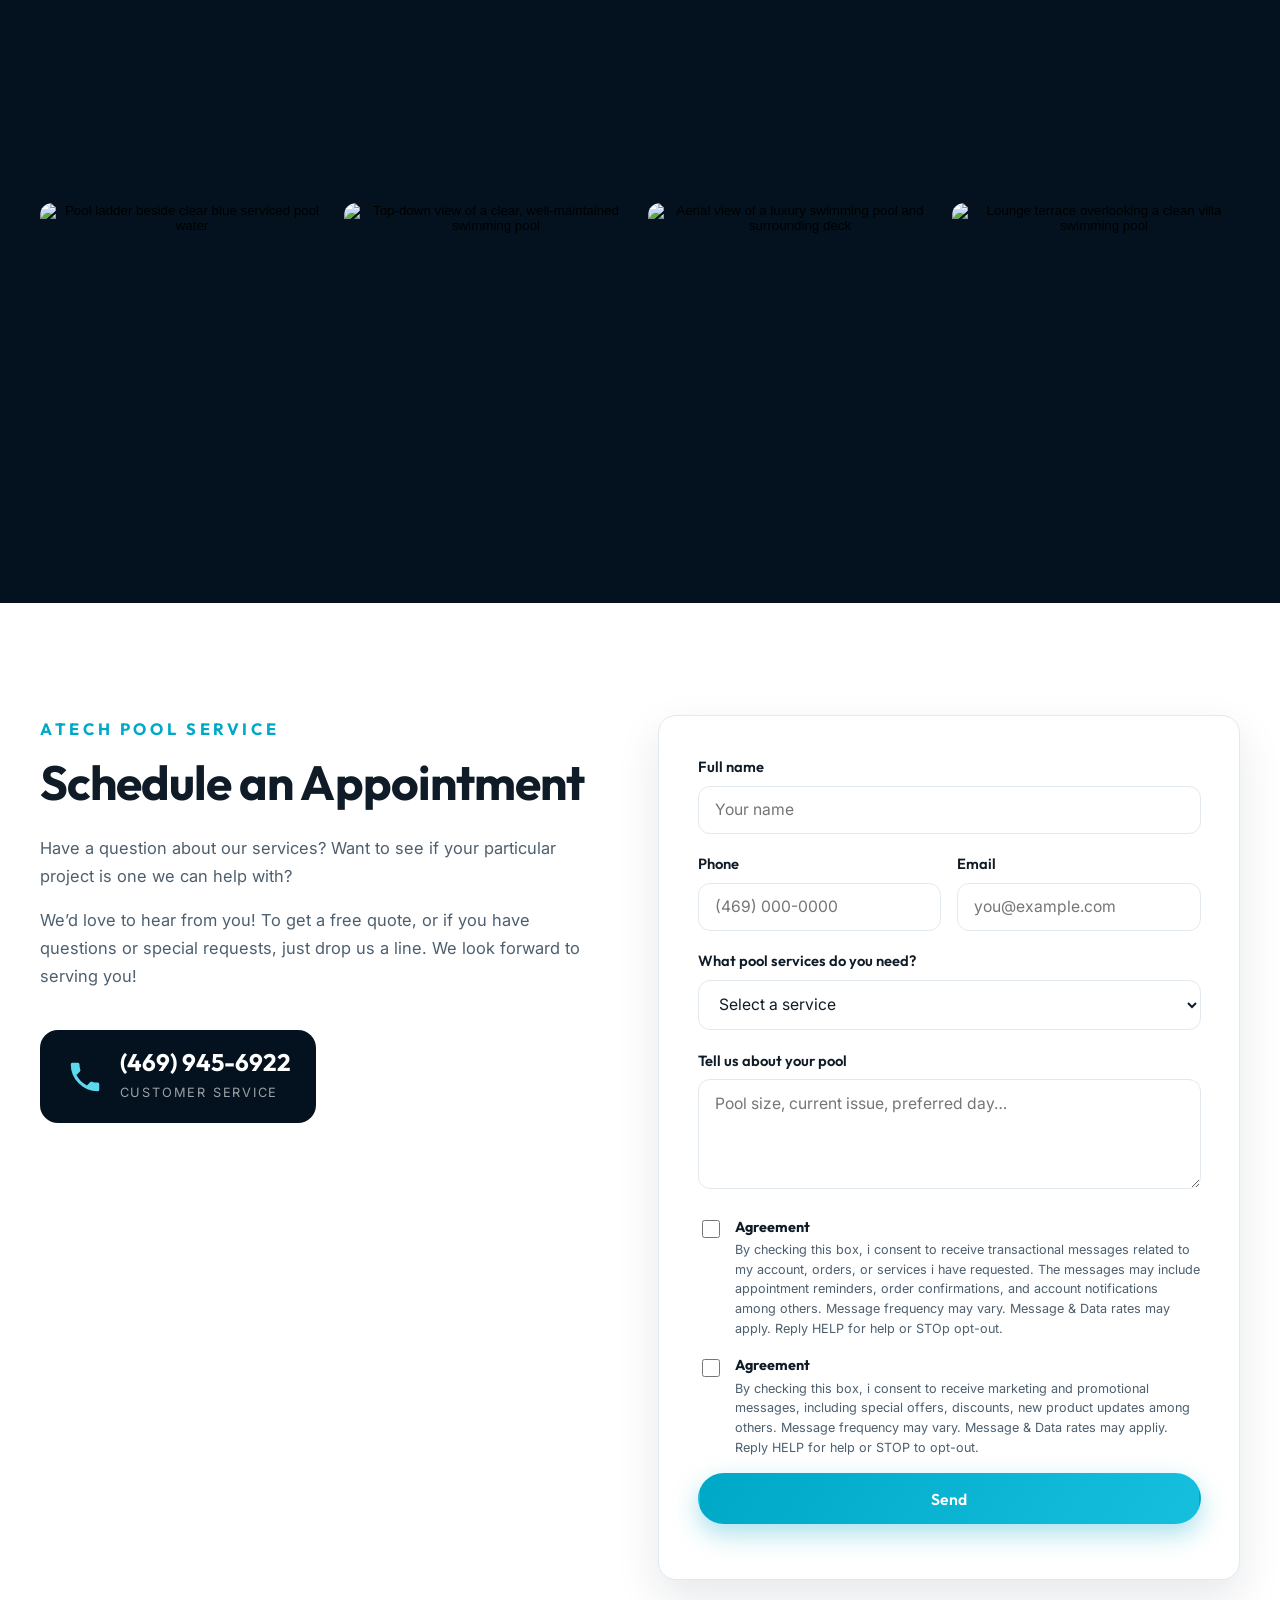
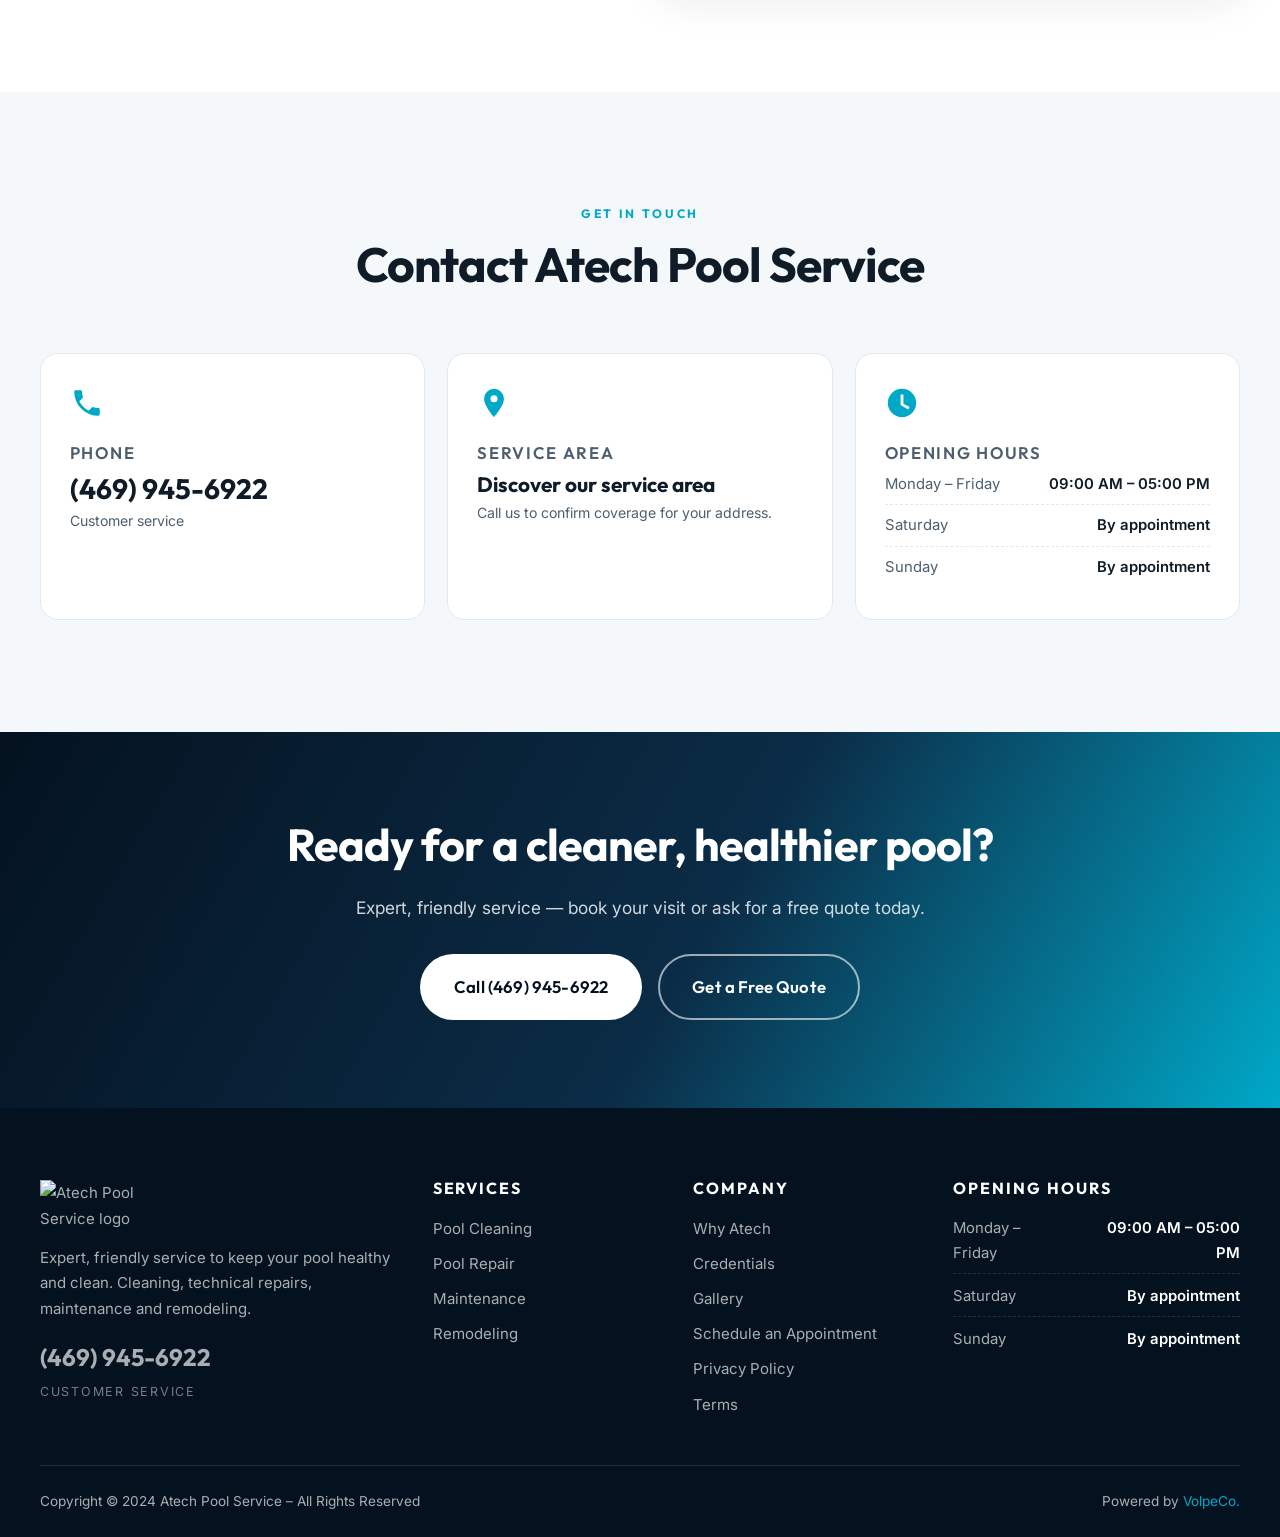
==== commit d0a4ce5a: "Fix clock icon rendering as solid blob in Opening Hours card The contact section's clock SVG combine" ====
--- a/index.html
+++ b/index.html
@@ -431,7 +431,7 @@
       </div>
 
       <div class="contact__card">
-        <svg viewBox="0 0 24 24" aria-hidden="true"><path d="M12 2a10 10 0 1 0 0 20 10 10 0 0 0 0-20zm1 10.6V6h-2v7.4l5.3 3.1 1-1.7z"/></svg>
+        <svg viewBox="0 0 24 24" aria-hidden="true"><path fill-rule="evenodd" clip-rule="evenodd" d="M12 2a10 10 0 1 0 0 20 10 10 0 0 0 0-20zm1 10.6V6h-2v7.4l5.3 3.1 1-1.7z"/></svg>
         <h3>Opening Hours</h3>
         <ul class="hours">
           <li><span>Monday – Friday</span><span>09:00 AM – 05:00 PM</span></li>
@@ -509,7 +509,7 @@
 <div class="lightbox" id="lightbox" role="dialog" aria-modal="true" aria-label="Gallery image" hidden>
   <button class="lightbox__close" id="lightboxClose" aria-label="Close image">&times;</button>
   <button class="lightbox__nav lightbox__nav--prev" id="lightboxPrev" aria-label="Previous image">&#8249;</button>
-  <img id="lightboxImg" alt="">
+  <div class="lightbox__stage" id="lightboxStage"></div>
   <button class="lightbox__nav lightbox__nav--next" id="lightboxNext" aria-label="Next image">&#8250;</button>
 </div>
 
--- a/styles.css
+++ b/styles.css
@@ -325,6 +325,7 @@
   display:flex;align-items:center;justify-content:center;padding:4rem 1.5rem;
 }
 .lightbox[hidden]{display:none;}
+.lightbox__stage{display:flex;align-items:center;justify-content:center;max-width:min(1100px,100%);max-height:100%;}
 .lightbox img{max-width:min(1100px,100%);max-height:100%;border-radius:var(--radius-sm);object-fit:contain;}
 .lightbox__close,.lightbox__nav{
   position:absolute;background:rgba(255,255,255,.12);border:0;color:#fff;cursor:pointer;
